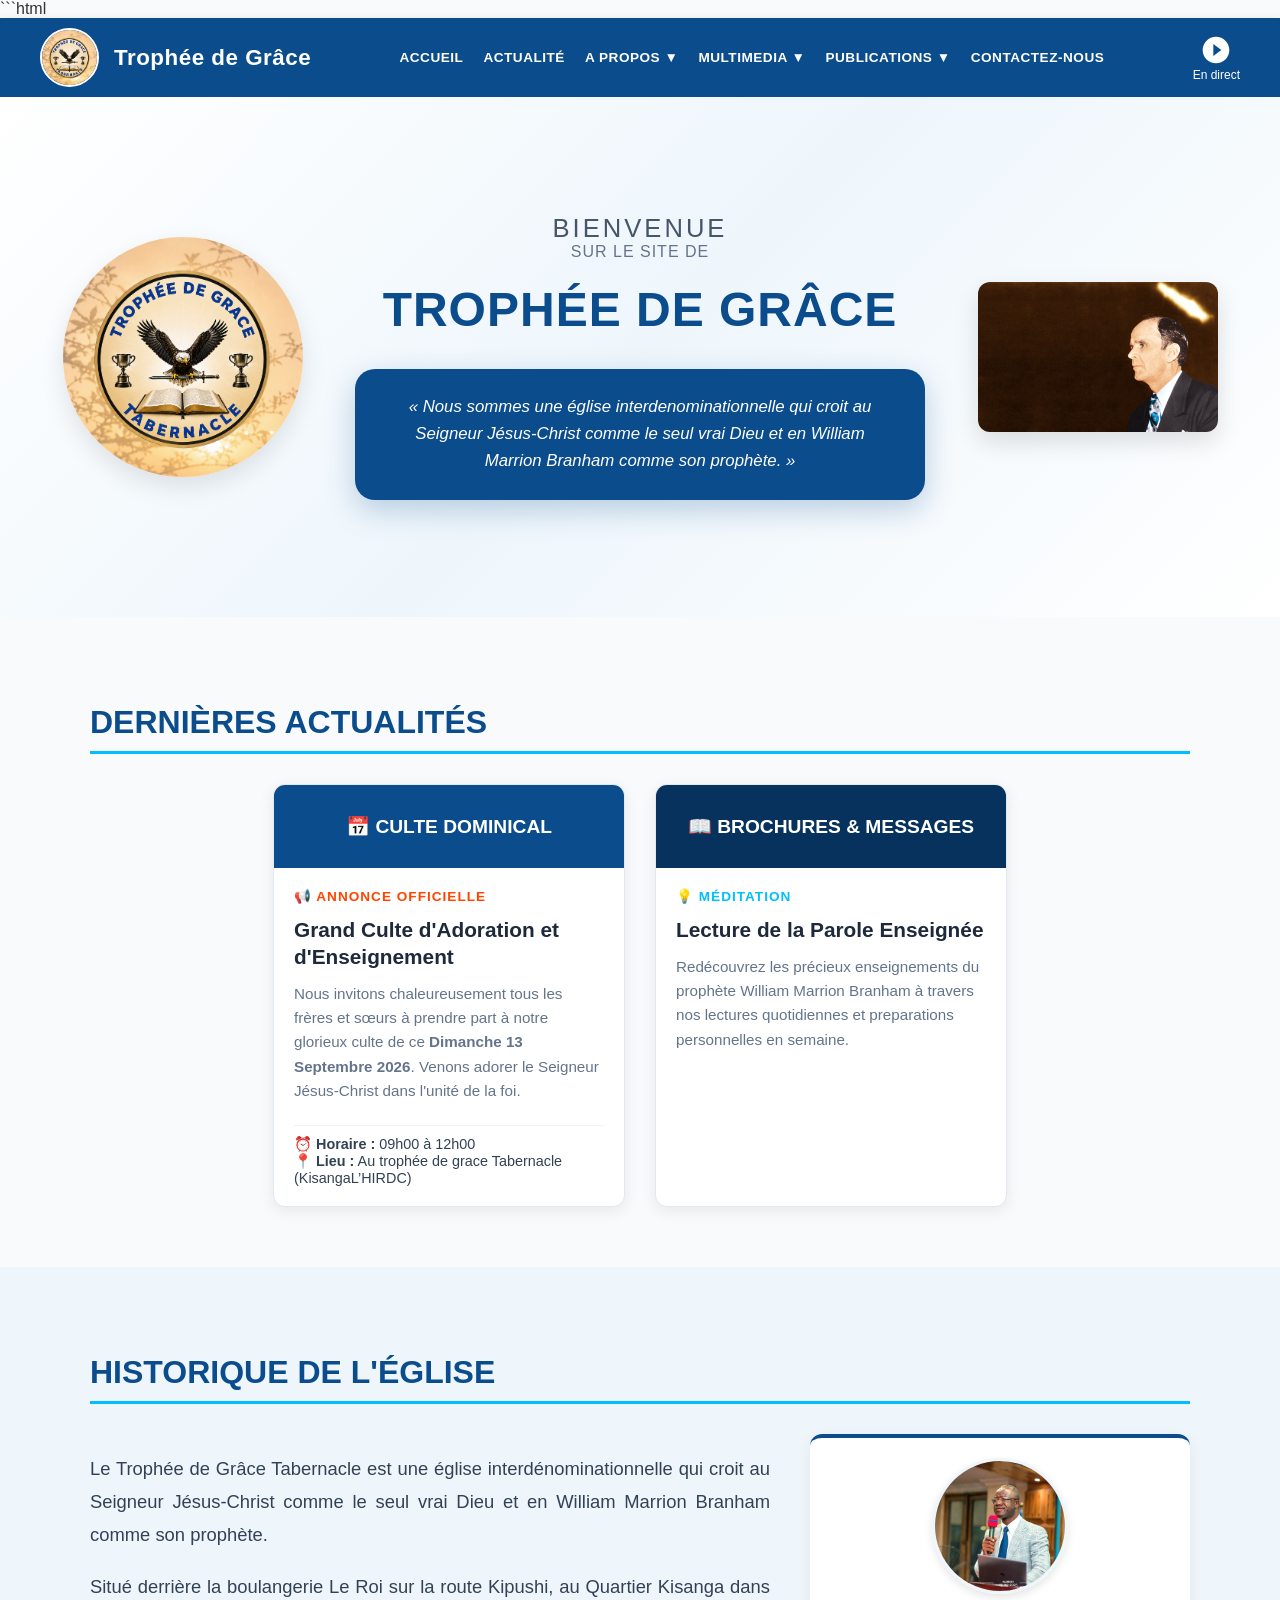
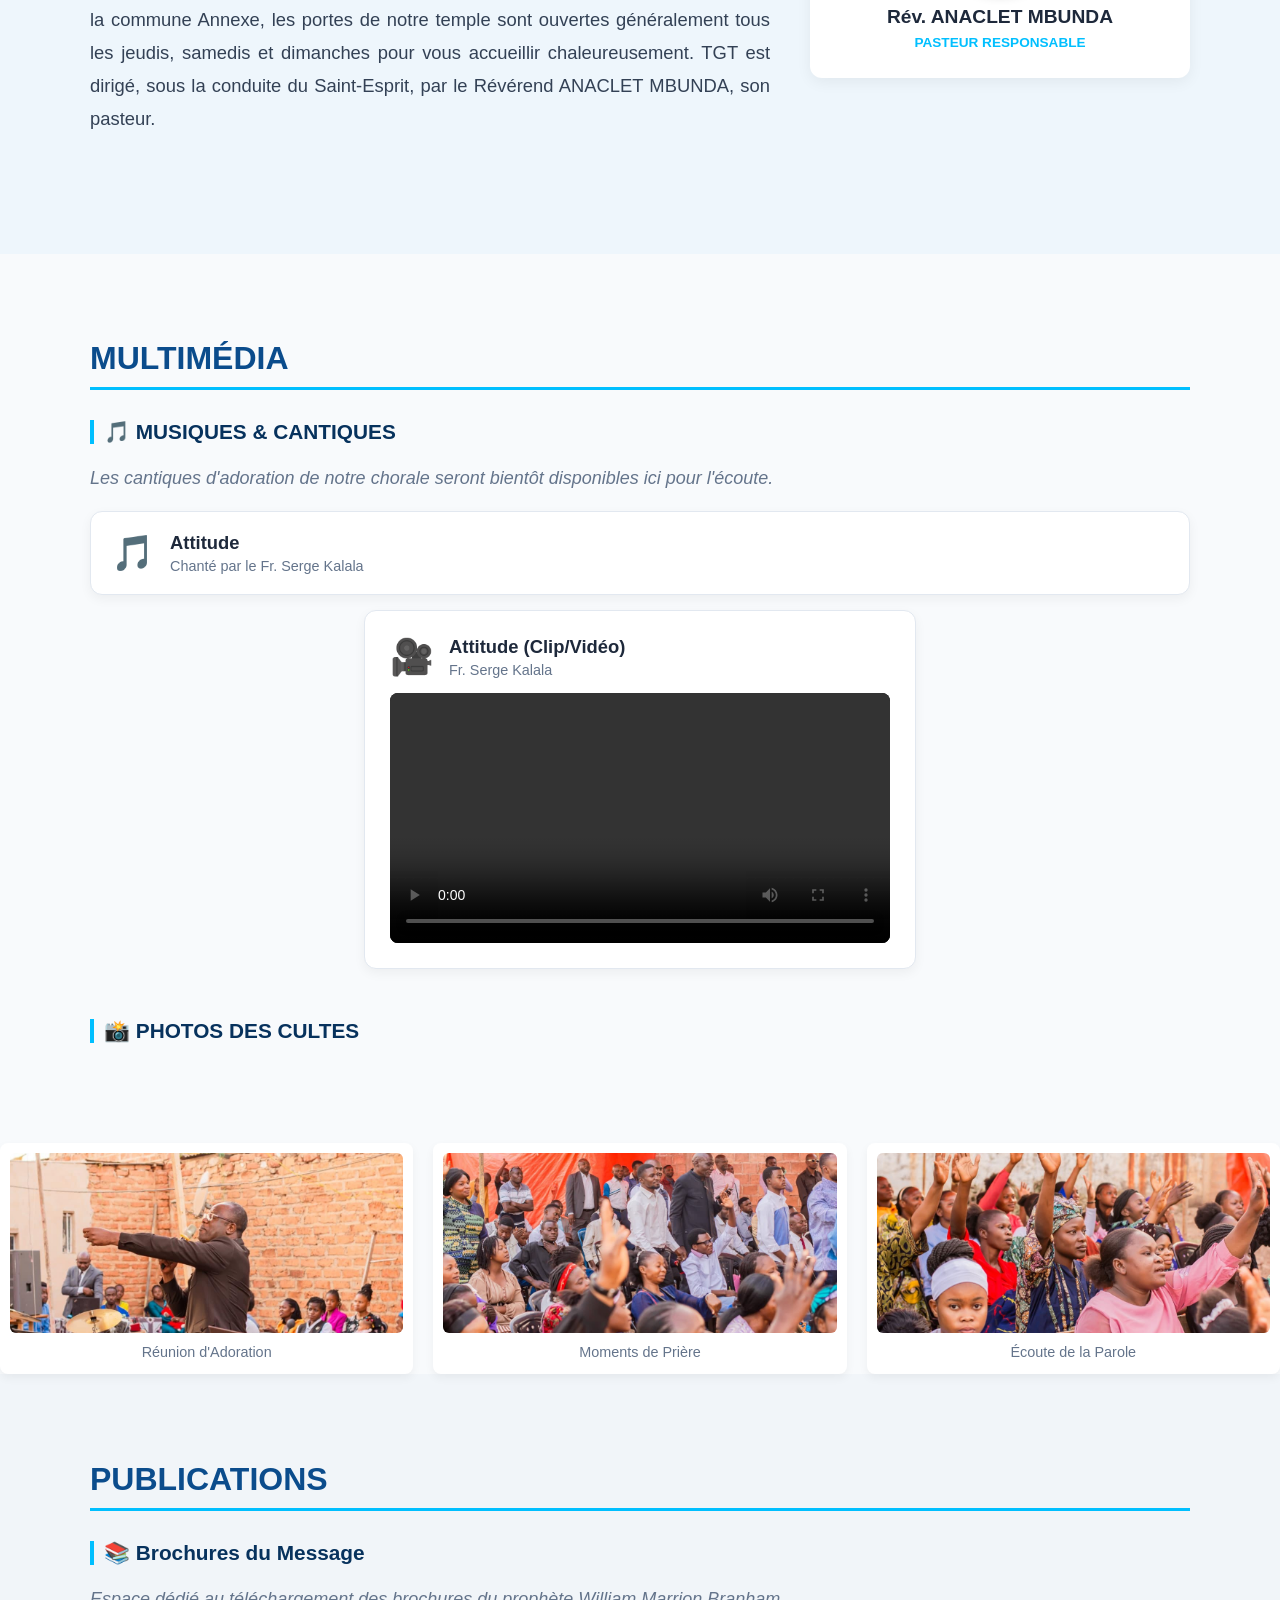
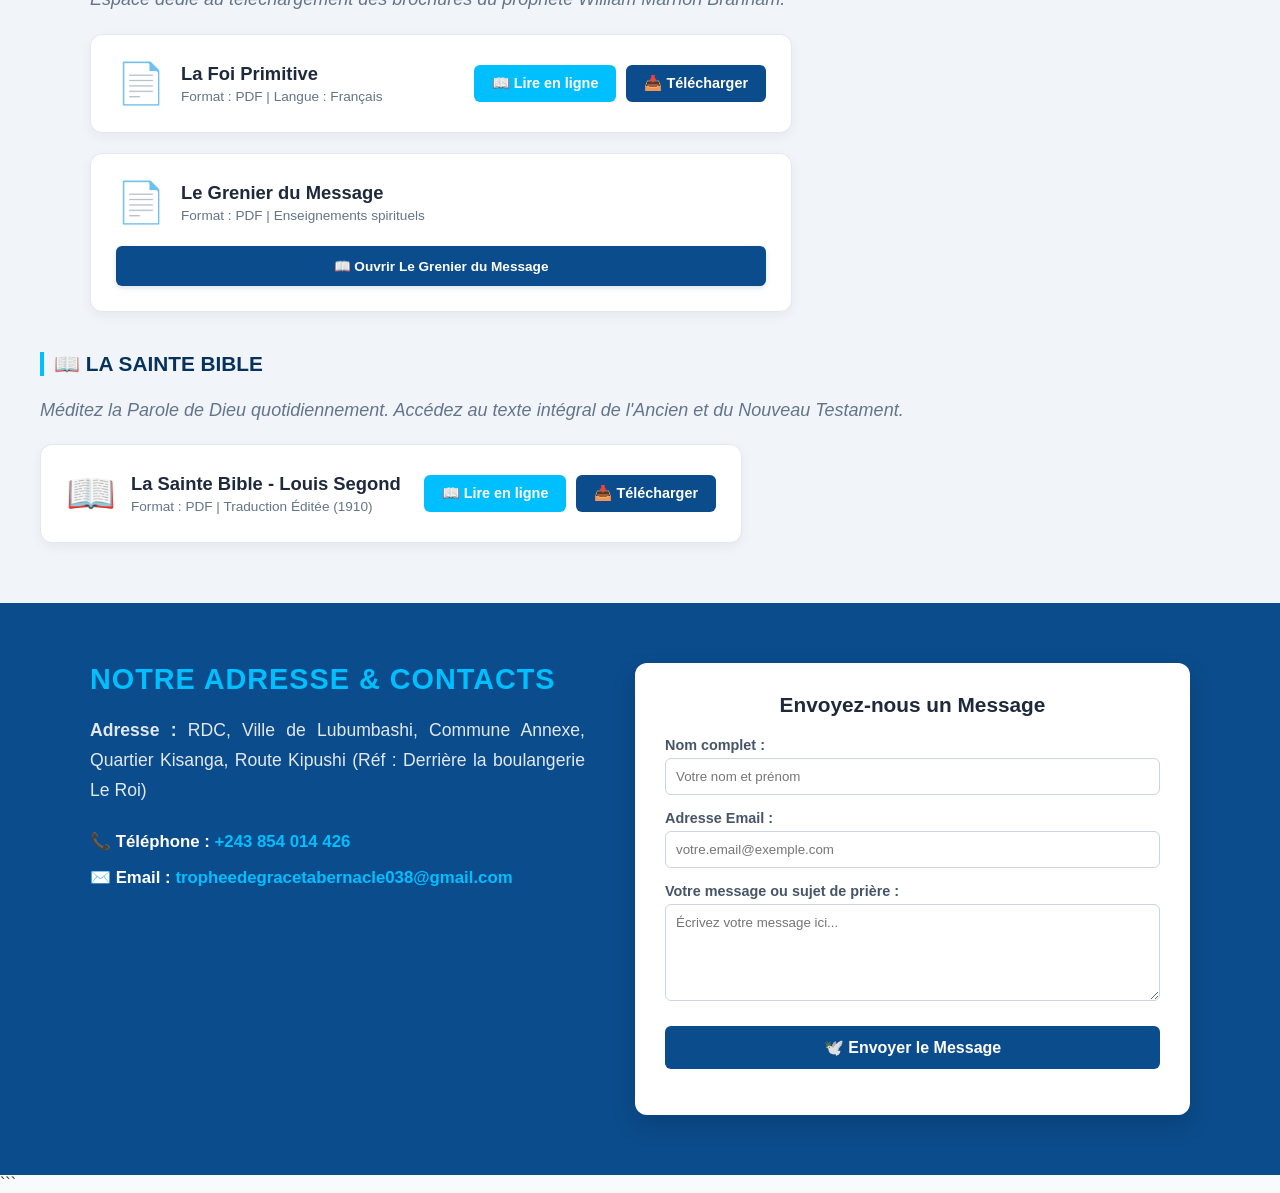
==== index.html @ 03450a04 "Add files via upload" ====
```html
<!DOCTYPE html>
<html lang="fr">

<head>
    <meta charset="UTF-8">
    <meta name="viewport" content="width=device-width, initial-scale=1.0">
    <title>Trophée de Grâce Tabernacle</title>
    <link rel="stylesheet" href="style.css">

    <style>
        /* Styles pour les menus déroulants et boutons */
        .dropdown {
            position: relative;
            display: inline-block;
        }

        .dropdown-content {
            display: none;
            position: absolute;
            background-color: #0b4c8c;
            min-width: 160px;
            box-shadow: 0px 8px 16px rgba(0,0,0,0.2);
            z-index: 10;
            border-radius: 4px;
            margin-top: 5px;
        }

        .dropdown-content a {
            color: white;
            padding: 12px 16px;
            text-decoration: none;
            display: block;
            font-size: 0.85rem;
            text-transform: none;
            border-bottom: 1px solid #07325d;
        }

        .dropdown-content a:last-child {
            border-bottom: none;
        }

        .dropdown-content a:hover {
            background-color: #00bfff;
        }

        .dropdown:hover .dropdown-content {
            display: block;
        }

        nav a:hover {
            color: #00bfff !important;
        }
    </style>
</head>

<body style="margin: 0; padding: 0; font-family: 'Segoe UI', Tahoma, Geneva, Verdana, sans-serif; background-color: #f8fafc; color: #333;">

    <!-- BARRE DE NAVIGATION STYLE PROFESSIONNEL AVEC RECTIFICATIONS ET BOUTON EN DIRECT -->

    <header style="background-color: #0b4c8c; display: flex; justify-content: space-between; align-items: center; padding: 10px 40px; box-shadow: 0 2px 10px rgba(0,0,0,0.1); flex-wrap: wrap;">

        <!-- Logo et Titre à gauche -->

        <div style="display: flex; align-items: center; gap: 15px;">

            <img src="logo.png" alt="Logo TGT" style="height: 55px; width: 55px; border-radius: 50%; object-fit: cover; border: 2px solid white;">

            <span style="color: white; font-size: 1.4rem; font-weight: bold; letter-spacing: 0.5px;">
                Trophée de Grâce
            </span>

        </div>

        <!-- Menu Principal au centre avec menus déroulants (dropdowns) -->

        <nav style="display: flex; gap: 20px; align-items: center;">

            <a href="#accueil" style="color: white; text-decoration: none; font-weight: 600; font-size: 0.85rem; text-transform: uppercase; letter-spacing: 0.5px;">
                Accueil
            </a>

            <a href="#actualite" style="color: white; text-decoration: none; font-weight: 600; font-size: 0.85rem; text-transform: uppercase; letter-spacing: 0.5px;">
                Actualité
            </a>

            <!-- Menu A Propos Déroulant -->

            <div class="dropdown">

                <a href="#propos" style="color: white; text-decoration: none; font-weight: 600; font-size: 0.85rem; text-transform: uppercase; letter-spacing: 0.5px;">
                    A propos ▼
                </a>

                <div class="dropdown-content">

                    <a href="#propos">
                        Historique de l'Église
                    </a>

                </div>

            </div>

            <!-- Menu Multimedia Déroulant -->

            <div class="dropdown">

                <a href="#multimedia" style="color: white; text-decoration: none; font-weight: 600; font-size: 0.85rem; text-transform: uppercase; letter-spacing: 0.5px;">
                    Multimedia ▼
                </a>

                <div class="dropdown-content">

                    <a href="#predications">
                        Prédications
                    </a>

                    <a href="#musiques">
                        Musiques
                    </a>

                    <a href="#photos-cultes">
                        Photos de cultes
                    </a>

                </div>

            </div>

            <!-- Menu Publications Déroulant -->

            <div class="dropdown">

                <a href="#publications" style="color: white; text-decoration: none; font-weight: 600; font-size: 0.85rem; text-transform: uppercase; letter-spacing: 0.5px;">
                    Publications ▼
                </a>

                <div class="dropdown-content">

                    <a href="#brochures">
                        Brochures
                    </a>

                    <a href="#bible">
                        Bible
                    </a>

                </div>

            </div>

            <a href="#contact" style="color: white; text-decoration: none; font-weight: 600; font-size: 0.85rem; text-transform: uppercase; letter-spacing: 0.5px;">
                Contactez-nous
            </a>

        </nav>

        <!-- Bouton En Direct à l'extrême droite -->

       <a href="https://youtube.com" target="_blank" style="display: flex; flex-direction: column; align-items: center; justify-content: center; text-decoration: none; color: white; gap: 2px;">

            <svg viewBox="0 0 24 24" fill="white" style="width: 32px; height: 32px;">

                <path d="M12 2C6.48 2 2 6.48 2 12s4.48 10 10 10 10-4.48 10-10S17.52 2 12 2zm-2 14.5v-9l6 4.5-6 4.5z"/>

            </svg>

            <span style="font-size: 0.75rem; font-weight: 500;">
                En direct
            </span>

        </a>

    </header>


    <main>

        <!-- GRANDE BANNIÈRE D'ACCUEIL PRÉSENTATION -->

        <section id="accueil" style="display: flex; align-items: center; justify-content: space-between; padding: 60px 40px; background: linear-gradient(135deg, #ffffff 0%, #eef6fc 50%, #ffffff 100%); gap: 30px; min-height: 400px;">

            <div style="flex: 1; display: flex; justify-content: center;">

                <img src="logo.png" alt="Trophée de Grâce Logo" style="width: 100%; max-width: 240px; height: auto; border-radius: 50%; box-shadow: 0 10px 25px rgba(0,0,0,0.1);">

            </div>

            <div style="flex: 2; text-align: center; display: flex; flex-direction: column; align-items: center; gap: 20px;">

                <h2 style="font-size: 1.6rem; color: #475569; letter-spacing: 3px; margin: 0; font-weight: 500;">
                    BIENVENUE
                    <br>
                    <span style="font-size: 1rem; color: #64748b; letter-spacing: 1px;">
                        SUR LE SITE DE
                    </span>
                </h2>

                <h1 style="font-size: 3rem; color: #0b4c8c; font-weight: 800; margin: 0; text-transform: uppercase; letter-spacing: 1px; line-height: 1.2;">
                    Trophée de Grâce
                </h1>

                <div style="background-color: #0b4c8c; color: white; padding: 25px 30px; border-radius: 20px; max-width: 520px; box-shadow: 0 10px 30px rgba(11, 76, 140, 0.25); margin-top: 10px;">

                    <p style="margin: 0; font-size: 1.05rem; line-height: 1.6; font-weight: 500; font-style: italic;">
                        « Nous sommes une église interdenominationnelle qui croit au Seigneur Jésus-Christ comme le seul vrai Dieu et en William Marrion Branham comme son prophète. »
                    </p>

                </div>

            </div>

            <div style="flex: 1; display: flex; justify-content: center;">

                <img src="branham.png" alt="William Marrion Branham" style="width: 100%; max-width: 240px; height: auto; border-radius: 12px; box-shadow: 0 10px 25px rgba(0,0,0,0.12); object-fit: cover;">

            </div>

        </section>


        <!-- SECTION ACTUALITÉ -->

        <section id="actualite" style="padding: 60px 40px; max-width: 1100px; margin: 0 auto; font-family: sans-serif;">

            <h2 style="font-size: 2rem; color: #0b4c8c; border-bottom: 3px solid #00bfff; padding-bottom: 10px; margin-bottom: 30px; text-transform: uppercase; font-weight: 800;">
                Dernières Actualités
            </h2>

            <div style="display: flex; gap: 30px; flex-wrap: wrap; justify-content: center;">

                <div style="background: white; width: 100%; max-width: 350px; border-radius: 12px; overflow: hidden; box-shadow: 0 4px 15px rgba(0,0,0,0.08); display: flex; flex-direction: column; border: 1px solid #e2e8f0;">

                    <div style="background-color: #0b4c8c; color: white; padding: 30px 20px; text-align: center; font-weight: bold; font-size: 1.2rem;">
                        📅 CULTE DOMINICAL
                    </div>

                    <div style="padding: 20px; flex-grow: 1; display: flex; flex-direction: column; gap: 12px;">

                        <span style="color: #ff4500; font-size: 0.85rem; font-weight: bold; text-transform: uppercase; letter-spacing: 1px;">
                            📢 ANNONCE OFFICIELLE
                        </span>

                        <h3 style="margin: 0; font-size: 1.3rem; color: #1e293b; line-height: 1.3;">
                            Grand Culte d'Adoration et d'Enseignement
                        </h3>

                        <p style="color: #64748b; font-size: 0.95rem; line-height: 1.6; margin: 0;">
                            Nous invitons chaleureusement tous les frères et sœurs à prendre part à notre glorieux culte de ce <strong>Dimanche 13 Septembre 2026</strong>. Venons adorer le Seigneur Jésus-Christ dans l'unité de la foi.
                        </p>

                        <div style="margin-top: 10px; padding-top: 10px; border-top: 1px solid #f1f5f9; font-size: 0.9rem; color: #334155;">

                            ⏰ <strong>Horaire :</strong>
                            09h00 à 12h00
                            <br>

                            📍 <strong>Lieu :</strong>
                            Au trophée de grace Tabernacle (KisangaL’HIRDC)

                        </div>

                    </div>

                </div>


                <div style="background: white; width: 100%; max-width: 350px; border-radius: 12px; overflow: hidden; box-shadow: 0 4px 15px rgba(0,0,0,0.08); display: flex; flex-direction: column; border: 1px solid #e2e8f0;">

                    <div style="background-color: #07325d; color: white; padding: 30px 20px; text-align: center; font-weight: bold; font-size: 1.2rem;">
                        📖 BROCHURES & MESSAGES
                    </div>

                    <div style="padding: 20px; flex-grow: 1; display: flex; flex-direction: column; gap: 12px;">

                        <span style="color: #00bfff; font-size: 0.85rem; font-weight: bold; text-transform: uppercase; letter-spacing: 1px;">
                            💡 MÉDITATION
                        </span>

                        <h3 style="margin: 0; font-size: 1.3rem; color: #1e293b; line-height: 1.3;">
                            Lecture de la Parole Enseignée
                        </h3>

                        <p style="color: #64748b; font-size: 0.95rem; line-height: 1.6; margin: 0;">
                            Redécouvrez les précieux enseignements du prophète William Marrion Branham à travers nos lectures quotidiennes et preparations personnelles en semaine.
                        </p>

                    </div>

                </div>

            </div>

        </section>


        <!-- SECTION À PROPOS ET HISTORIQUE (RESTAURÉE ET INTACTE EN DEUX COLONNES) -->

        <section id="propos" style="padding: 60px 40px; background-color: #eef6fc; font-family: sans-serif;">

            <div style="max-width: 1100px; margin: 0 auto;">

                <!-- TITRE DE L'HISTORIQUE -->

                <h2 style="font-size: 2rem; color: #0b4c8c; border-bottom: 3px solid #00bfff; padding-bottom: 10px; margin-bottom: 30px; text-transform: uppercase; font-weight: 800;">
                    HISTORIQUE DE L'ÉGLISE
                </h2>

                <!-- TEXTES OFFICIELS ET PHOTO DU PASTEUR -->

                <div style="display: flex; gap: 40px; align-items: flex-start; flex-wrap: wrap; margin-bottom: 40px;">

                    <!-- Textes à gauche -->

                    <div style="flex: 2; min-width: 300px;">

                        <p style="font-size: 1.15rem; line-height: 1.8; color: #334155; margin-bottom: 15px; text-align: justify;">
                            Le Trophée de Grâce Tabernacle est une église interdénominationnelle qui croit au Seigneur Jésus-Christ comme le seul vrai Dieu et en William Marrion Branham comme son prophète.
                        </p>

                        <p style="font-size: 1.15rem; line-height: 1.8; color: #334155; text-align: justify;">
                            Situé derrière la boulangerie Le Roi sur la route Kipushi, au Quartier Kisanga dans la commune Annexe, les portes de notre temple sont ouvertes généralement tous les jeudis, samedis et dimanches pour vous accueillir chaleureusement. TGT est dirigé, sous la conduite du Saint-Esprit, par le Révérend ANACLET MBUNDA, son pasteur.
                        </p>

                    </div>

                    <!-- Bloc Photo Pasteur à droite -->

                    <div style="flex: 1; min-width: 260px; background: white; padding: 20px; border-radius: 12px; box-shadow: 0 4px 15px rgba(0,0,0,0.06); text-align: center; border-top: 4px solid #0b4c8c;">

                        <img src="pasteur.jpg" alt="Révérend ANACLET MBUNDA" style="width: 130px; height: 130px; border-radius: 50%; object-fit: cover; margin-bottom: 12px; box-shadow: 0 4px 8px rgba(0,0,0,0.1); border: 3px solid #eef6fc;">

                        <h3 style="margin: 0 0 4px 0; color: #1e293b; font-size: 1.2rem; font-weight: 700;">
                            Rév. ANACLET MBUNDA
                        </h3>

                        <p style="color: #00bfff; font-weight: bold; margin: 0 0 5px 0; font-size: 0.85rem; text-transform: uppercase;">
                            Pasteur Responsable
                        </p>

                    </div>

                </div>

            </div>

        </section>


        <!-- BRANCHE MULTIMÉDIA : MUSIQUES ET PHOTOS -->

        <section id="multimedia" style="padding: 60px 40px; max-width: 1100px; margin: 0 auto; font-family: sans-serif;">

            <h2 style="font-size: 2rem; color: #0b4c8c; border-bottom: 3px solid #00bfff; padding-bottom: 10px; margin-bottom: 30px; text-transform: uppercase; font-weight: 800;">
                MULTIMÉDIA
            </h2>

            <!-- Sous-branche : Musiques & Cantiques -->

            <div id="musiques" style="margin-bottom: 50px;">

                <h3 style="color: #07325d; border-left: 4px solid #00bfff; padding-left: 10px; font-size: 1.3rem; margin-bottom: 20px; text-transform: uppercase;">
                    🎵 MUSIQUES & CANTIQUES
                </h3>

                <p style="color: #64748b; font-style: italic;">
                    Les cantiques d'adoration de notre chorale seront bientôt disponibles ici pour l'écoute.
                </p>

                <!-- C'est ici que nous apprendrons à ajouter vos fichiers audio (.mp3) plus tard -->

                <!-- Bloc Cantique Audio du Frère Serge Kalala -->

                <div style="background: white; border-radius: 12px; padding: 20px; display: flex; align-items: center; justify-content: space-between; gap: 20px; box-shadow: 0 4px 12px rgba(0,0,0,0.05); border: 1px solid #e2e8f0; margin-top: 15px; flex-wrap: wrap;">

                    <!-- Infos du Cantique à gauche -->

                    <div style="display: flex; align-items: center; gap: 15px;">

                        <span style="font-size: 2.2rem;">🎵</span>

                        <div>

                            <h4 style="margin: 0 0 4px 0; color: #1e293b; font-size: 1.15rem; font-weight: 700;">
                                Attitude
                            </h4>

                            <span style="color: #64748b; font-size: 0.9rem; font-weight: 500;">
                                Chanté par le Fr. Serge Kalala
                            </span>

                        </div>

                    </div>

                </div>


                <!-- Bloc Vidéo du Frère Serge Kalala -->

                <div style="background: white; border-radius: 12px; padding: 25px; display: flex; flex-direction: column; gap: 15px; box-shadow: 0 4px 12px rgba(0,0,0,0.05); border: 1px solid #e2e8f0; margin-top: 15px; max-width: 500px; margin-left: auto; margin-right: auto;">

                    <!-- Infos du Cantique en haut -->

                    <div style="display: flex; align-items: center; gap: 15px;">

                        <span style="font-size: 2.2rem;">🎥</span>

                        <div>

                            <h4 style="margin: 0 0 4px 0; color: #1e293b; font-size: 1.15rem; font-weight: 700;">
                                Attitude (Clip/Vidéo)
                            </h4>

                            <span style="color: #64748b; font-size: 0.9rem; font-weight: 500;">
                                Fr. Serge Kalala
                            </span>

                        </div>

                    </div>

                    <!-- Le Lecteur Vidéo HTML5 officiel -->

                    <div style="position: relative; width: 100%; border-radius: 8px; overflow: hidden; background-color: #000; display: flex; justify-content: center;">

                        <video controls style="width: 100%; height: auto; max-height: 280px; display: block;">

                            <source src="attitude.mp4" type="video/mp4">

                            Votre navigateur ne supporte pas la lecture de vidéos.

                        </video>

                    </div>

                </div>

            </div>


            <!-- Sous-branche : Photos de Cultes -->

            <div id="photos-cultes">

                <h3 style="color: #07325d; border-left: 4px solid #00bfff; padding-left: 10px; font-size: 1.3rem; margin-bottom: 20px; text-transform: uppercase;">
                    📸 PHOTOS DES CULTES
                </h3>

                <p style="color: #64748b; font-style: italic; margin-bottom: 20px;">
                </p>

            </div>

        </section>


        <!-- Galerie de photos des cultes -->

        <div style="display: grid; grid-template-columns: repeat(auto-fit, minmax(250px, 1fr)); gap: 20px; margin-top: 20px;">

            <!-- Photo 1 -->

            <div style="background: white; padding: 10px; border-radius: 8px; box-shadow: 0 4px 10px rgba(0,0,0,0.05);">

                <img src="culte1.jpg" alt="Moment de culte 1" style="width: 100%; height: 180px; object-fit: cover; border-radius: 6px;">

                <p style="margin: 8px 0 0 0; font-size: 0.9rem; color: #64748b; text-align: center;">
                    Réunion d'Adoration
                </p>

            </div>


            <!-- Photo 2 -->

            <div style="background: white; padding: 10px; border-radius: 8px; box-shadow: 0 4px 10px rgba(0,0,0,0.05);">

                <img src="culte2.jpg" alt="nos debut2" style="width: 100%; height: 180px; object-fit: cover; border-radius: 6px;">

                <p style="margin: 8px 0 0 0; font-size: 0.9rem; color: #64748b; text-align: center;">
                    Moments de Prière
                </p>

            </div>


            <!-- Photo 3 -->

            <div style="background: white; padding: 10px; border-radius: 8px; box-shadow: 0 4px 10px rgba(0,0,0,0.05);">

                <img src="culte3.jpg" alt="Moment de culte 3" style="width: 100%; height: 180px; object-fit: cover; border-radius: 6px;">

                <p style="margin: 8px 0 0 0; font-size: 0.9rem; color: #64748b; text-align: center;">
                    Écoute de la Parole
                </p>

            </div>

        </div>


        <!-- SECTION PUBLICATIONS -->

        <section id="publications" style="padding: 60px 40px; background-color: #f1f5f9; font-family: sans-serif;">

            <div style="max-width: 1100px; margin: 0 auto;">

                <h2 style="font-size: 2rem; color: #0b4c8c; border-bottom: 3px solid #00bfff; padding-bottom: 10px; margin-bottom: 30px; text-transform: uppercase; font-weight: 800;">
                    PUBLICATIONS
                </h2>


                <!-- Sous-branche : Brochures -->

                <div id="brochures" style="margin-bottom: 40px;">

                    <h3 style="color: #07325d; border-left: 4px solid #00bfff; padding-left: 10px; font-size: 1.3rem; margin-bottom: 20px;">
                        📚 Brochures du Message
                    </h3>

                    <p style="color: #64748b; font-style: italic; margin-bottom: 20px;">
                        Espace dédié au téléchargement des brochures du prophète William Marrion Branham.
                    </p>


                    <!-- Carte La Foi Primitive -->

                    <div style="background: white; border-radius: 12px; padding: 25px; display: flex; align-items: center; justify-content: space-between; gap: 20px; box-shadow: 0 4px 12px rgba(0,0,0,0.05); border: 1px solid #e2e8f0; flex-wrap: wrap; max-width: 650px; margin-bottom: 20px;">

                        <!-- Infos de la brochure à gauche -->

                        <div style="display: flex; align-items: center; gap: 15px;">

                            <span style="font-size: 2.5rem;">📄</span>

                            <div>

                                <h4 style="margin: 0 0 4px 0; color: #1e293b; font-size: 1.15rem; font-weight: 700;">
                                    La Foi Primitive
                                </h4>

                                <span style="color: #64748b; font-size: 0.85rem;">
                                    Format : PDF | Langue : Français
                                </span>

                            </div>

                        </div>


                        <!-- Les deux options à droite : Lecture et Téléchargement -->

                        <div style="display: flex; gap: 10px; flex-wrap: wrap;">

                            <!-- Bouton Lire en ligne -->

                            <a href="la_foi.pdf" target="_blank" style="background-color: #00bfff; color: white; padding: 10px 18px; text-decoration: none; border-radius: 6px; font-weight: 600; font-size: 0.9rem; text-align: center;">
                                📖 Lire en ligne
                            </a>

                            <!-- Bouton Télécharger -->

                            <a href="la_foi.pdf" download style="background-color: #0b4c8c; color: white; padding: 10px 18px; text-decoration: none; border-radius: 6px; font-weight: 600; font-size: 0.9rem; text-align: center;">
                                📥 Télécharger
                            </a>

                        </div>

                    </div>


                    <!-- Deuxième Carte : Le Grenier du Message -->

                    <div style="background: white; border-radius: 12px; padding: 25px; display: flex; align-items: center; justify-content: space-between; gap: 20px; box-shadow: 0 4px 12px rgba(0,0,0,0.05); border: 1px solid #e2e8f0; flex-wrap: wrap; max-width: 650px; margin-top: 20px;">

                        <!-- Infos de la brochure à gauche -->

                        <div style="display: flex; align-items: center; gap: 15px;">

                            <span style="font-size: 2.5rem;">📄</span>

                            <div>

                                <h4 style="margin: 0 0 4px 0; color: #1e293b; font-size: 1.15rem; font-weight: 700;">
                                    Le Grenier du Message
                                </h4>

                                <span style="color: #64748b; font-size: 0.85rem;">
                                    Format : PDF | Enseignements spirituels
                                </span>

                            </div>

                        </div>


                        <!-- Les deux options à droite : Lecture et Téléchargement -->

                                            <div style="display: flex; gap: 10px; width: 100%;">
                                <!-- Bouton relié directement à la bibliothèque officielle de Branham.fr -->
                                <a href="https://branham.fr" target="_blank" style="flex: 1; background-color: #0b4c8c; color: white; padding: 12px 10px; text-decoration: none; border-radius: 6px; font-weight: 600; font-size: 0.85rem; text-align: center; box-shadow: 0 2px 5px rgba(11,76,140,0.15);">
                                    📖 Ouvrir Le Grenier du Message
                                </a>
                            </div>
         </a>

                        </div>

                    </div>

                </div>


                <!-- Sous-branche : La Sainte Bible -->

                <div id="bible">

                    <h3 style="color: #07325d; border-left: 4px solid #00bfff; padding-left: 10px; font-size: 1.3rem; margin-bottom: 20px; text-transform: uppercase;">
                        📖 LA SAINTE BIBLE
                    </h3>

                    <p style="color: #64748b; font-style: italic; margin-bottom: 20px;">
                        Méditez la Parole de Dieu quotidiennement. Accédez au texte intégral de l'Ancien et du Nouveau Testament.
                    </p>


                    <!-- Carte interactive pour votre Bible PDF -->

                    <div style="background: white; border-radius: 12px; padding: 25px; display: flex; align-items: center; justify-content: space-between; gap: 20px; box-shadow: 0 4px 12px rgba(0,0,0,0.05); border: 1px solid #e2e8f0; flex-wrap: wrap; max-width: 650px;">

                        <!-- Infos à gauche -->

                        <div style="display: flex; align-items: center; gap: 15px;">

                            <span style="font-size: 2.5rem;">📖</span>

                            <div>

                                <h4 style="margin: 0 0 4px 0; color: #1e293b; font-size: 1.15rem; font-weight: 700;">
                                    La Sainte Bible - Louis Segond
                                </h4>

                                <span style="color: #64748b; font-size: 0.85rem;">
                                    Format : PDF | Traduction Éditée (1910)
                                </span>

                            </div>

                        </div>


                        <!-- Boutons d'accès à droite -->

                        <div style="display: flex; gap: 10px; flex-wrap: wrap;">

                            <!-- Option Lire (ouvre votre PDF) -->

                            <a href="bible_lsg.pdf" target="_blank" style="background-color: #00bfff; color: white; padding: 10px 18px; text-decoration: none; border-radius: 6px; font-weight: 600; font-size: 0.9rem; text-align: center;">
                                📖 Lire en ligne
                            </a>

                            <!-- Option Télécharger -->

                            <a href="bible_lsg.pdf" download style="background-color: #0b4c8c; color: white; padding: 10px 18px; text-decoration: none; border-radius: 6px; font-weight: 600; font-size: 0.9rem; text-align: center;">
                                📥 Télécharger
                            </a>

                        </div>

                    </div>

                </div>

            </div>

        </section>
        <!-- SECTION CONTACTEZ-NOUS AVEC FORMULAIRE PROFESSIONNEL -->
        <section id="contact" style="padding: 60px 40px; background-color: #0b4c8c; color: white; font-family: sans-serif;">
            <div style="max-width: 1100px; margin: 0 auto; display: flex; gap: 50px; flex-wrap: wrap; align-items: flex-start;">
                
                <!-- Coordonnées de l'église -->
                <div style="flex: 1; min-width: 300px;">
                    <h3 style="font-size: 1.8rem; margin: 0 0 20px 0; font-weight: 700; text-transform: uppercase; letter-spacing: 1px; color: #00bfff;">Notre Adresse & Contacts</h3>
                    <p style="font-size: 1.1rem; line-height: 1.7; color: #e2e8f0; margin-bottom: 25px; text-align: justify;">
                        <strong>Adresse :</strong> RDC, Ville de Lubumbashi, Commune Annexe, Quartier Kisanga, Route Kipushi (Réf : Derrière la boulangerie Le Roi)
                    </p>
                    <div style="display: flex; flex-direction: column; gap: 15px; font-size: 1.05rem;">
                        <span>📞 <strong>Téléphone :</strong> <a href="tel:+243854014426" style="color: #00bfff; font-weight: bold; text-decoration: none;">+243 854 014 426</a></span>
                        <span>✉️ <strong>Email :</strong> <a href="mailto:tropheedegracetabernacle038@gmail.com" style="color: #00bfff; font-weight: bold; text-decoration: none;">tropheedegracetabernacle038@gmail.com</a></span>
                    </div>
                </div>

                <!-- Formulaire de contact pour écrire à l'église -->
                <div style="flex: 1; min-width: 300px; background-color: white; padding: 30px; border-radius: 12px; box-shadow: 0 10px 25px rgba(0,0,0,0.15);">
                    <h4 style="margin: 0 0 20px 0; color: #1e293b; font-size: 1.3rem; font-weight: 700; text-align: center;">Envoyez-nous un Message</h4>
                    
                    <form action="mailto:tropheedegracetabernacle038@gmail.com" method="post" enctype="text/plain" style="display: flex; flex-direction: column; gap: 15px;">
                        
                        <div style="display: flex; flex-direction: column; gap: 5px;">
                            <label for="nom" style="color: #475569; font-weight: 600; font-size: 0.9rem;">Nom complet :</label>
                            <input type="text" id="nom" name="Nom" placeholder="Votre nom et prénom" required style="width: 100%; padding: 10px; border: 1px solid #cbd5e1; border-radius: 6px; font-family: inherit; box-sizing: border-box;">
                        </div>

                        <div style="display: flex; flex-direction: column; gap: 5px;">
                            <label for="email" style="color: #475569; font-weight: 600; font-size: 0.9rem;">Adresse Email :</label>
                            <input type="email" id="email" name="Email" placeholder="votre.email@exemple.com" required style="width: 100%; padding: 10px; border: 1px solid #cbd5e1; border-radius: 6px; font-family: inherit; box-sizing: border-box;">
                        </div>

                        <div style="display: flex; flex-direction: column; gap: 5px;">
                            <label for="message" style="color: #475569; font-weight: 600; font-size: 0.9rem;">Votre message ou sujet de prière :</label>
                            <textarea id="message" name="Message" rows="5" placeholder="Écrivez votre message ici..." required style="width: 100%; padding: 10px; border: 1px solid #cbd5e1; border-radius: 6px; font-family: inherit; resize: vertical; box-sizing: border-box;"></textarea>
                        </div>

                        <button type="submit" style="background-color: #0b4c8c; color: white; padding: 12px; border: none; border-radius: 6px; font-weight: bold; font-size: 1rem; cursor: pointer; margin-top: 10px; width: 100%;">
                            🕊️ Envoyer le Message
                        </button>
                        
                    </form>
                </div>

            </div>
        </section>

    </main>

</body>

</html>
```
---- style.css ----
body {
    font-family: Arial, sans-serif;
    background-color: #f2f2f2;
    color: #222;
    margin: 0;
    padding: 30px;
}

h1 {
    color: #8b0000;
    text-align: center;
}

h2 {
    color: #333;
}

p {
    font-size: 18px;
    line-height: 1.6;
}
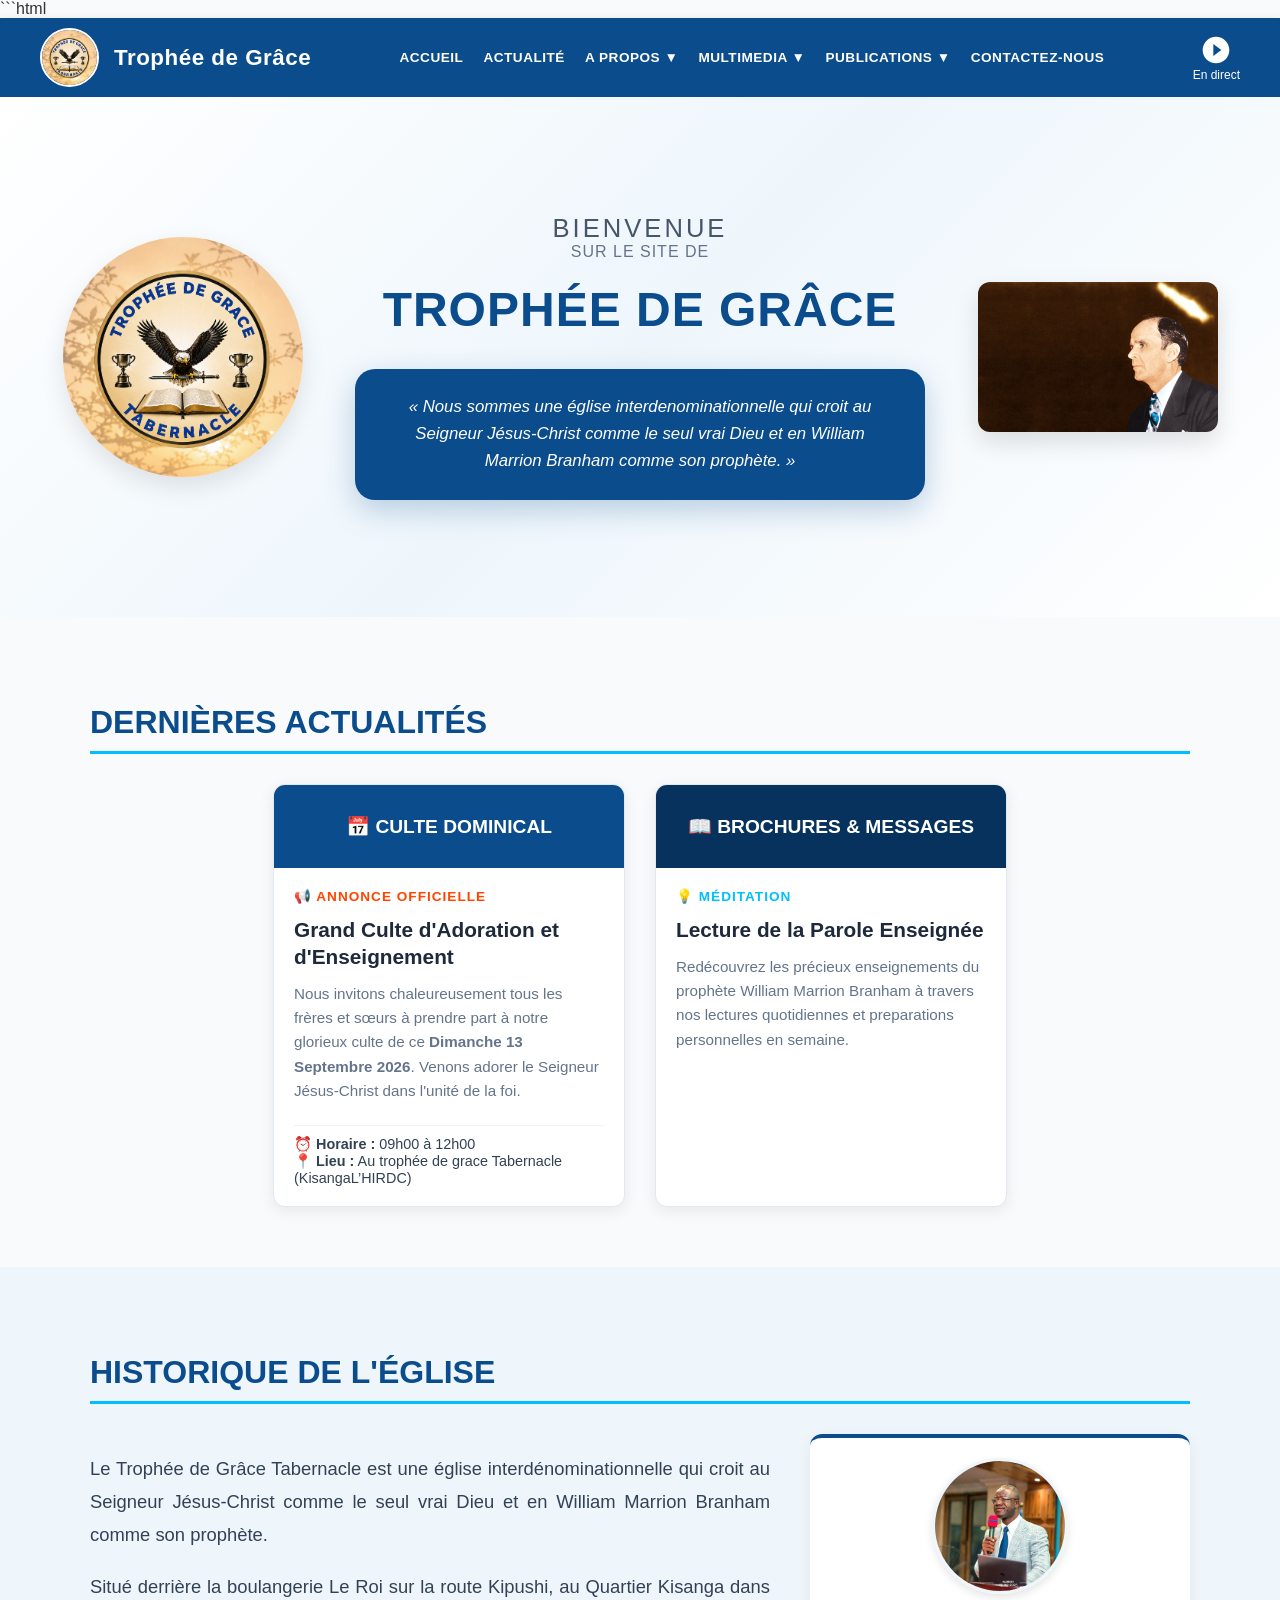
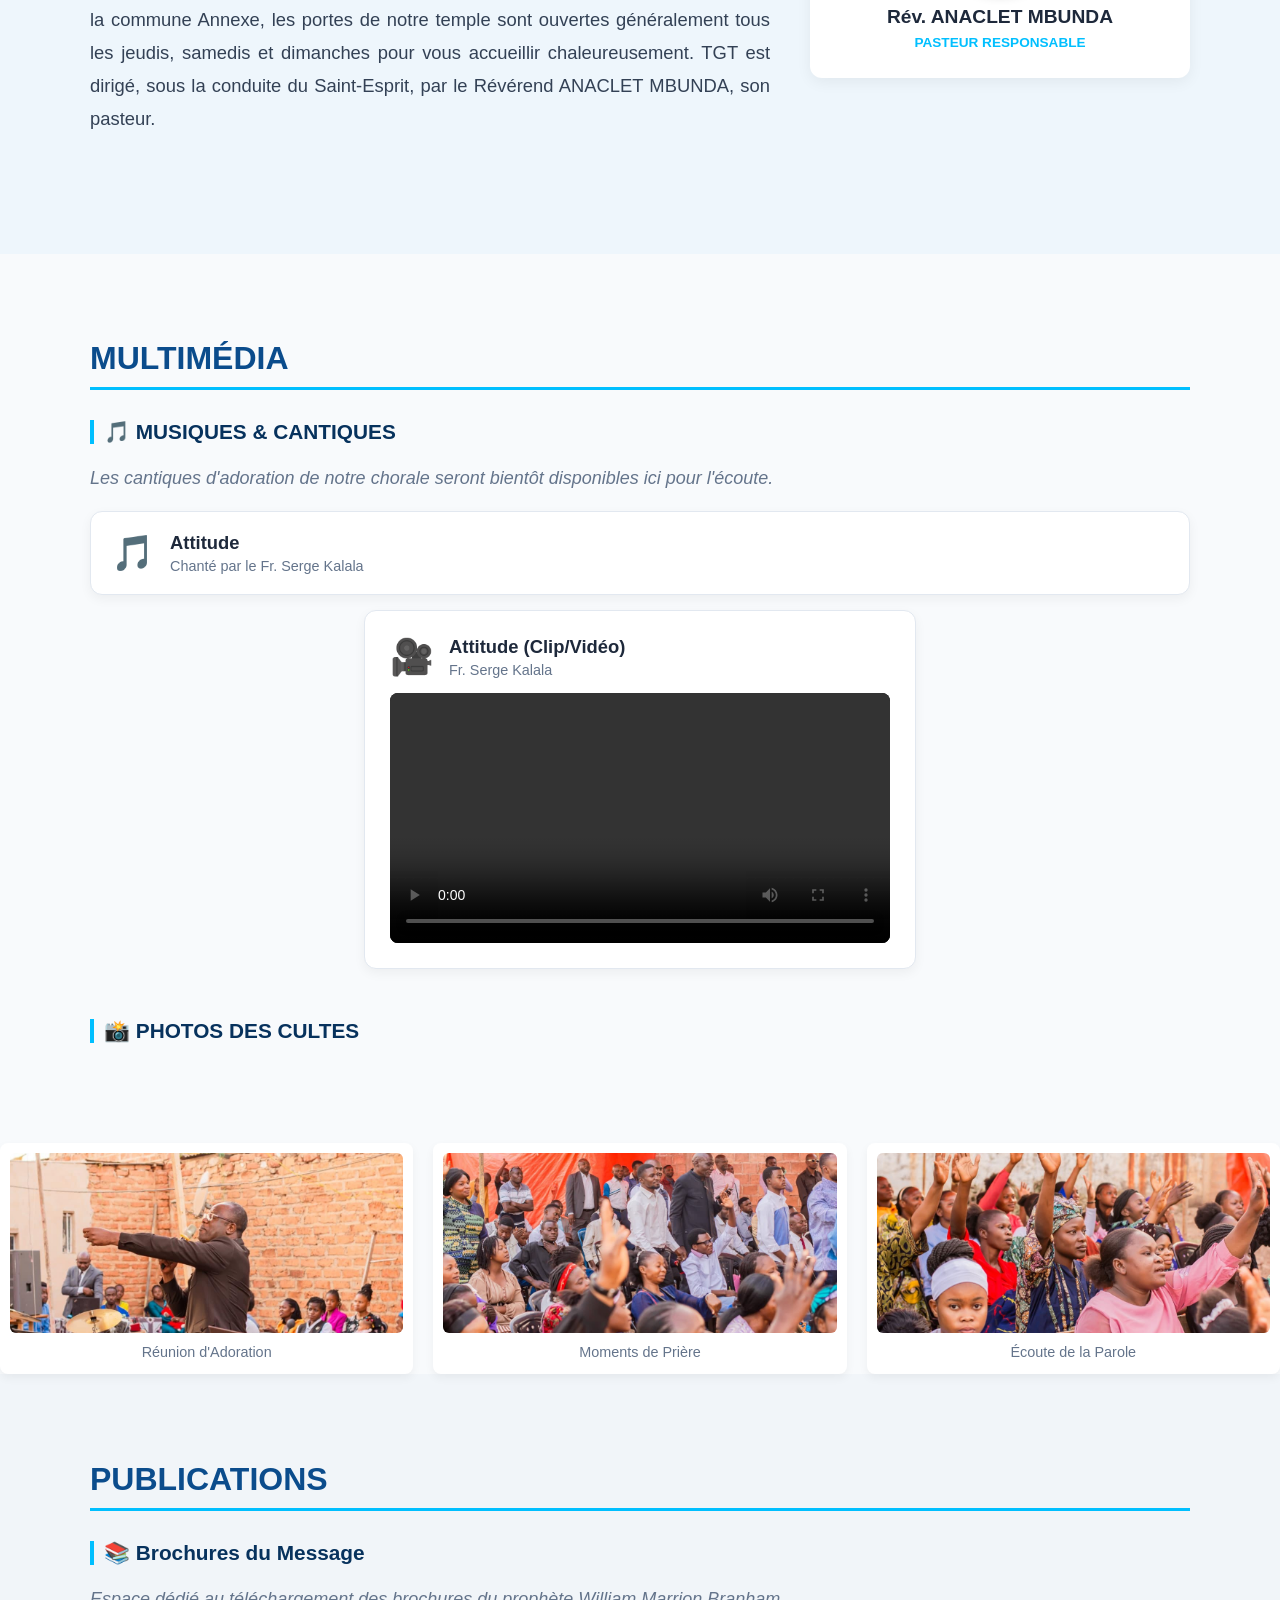
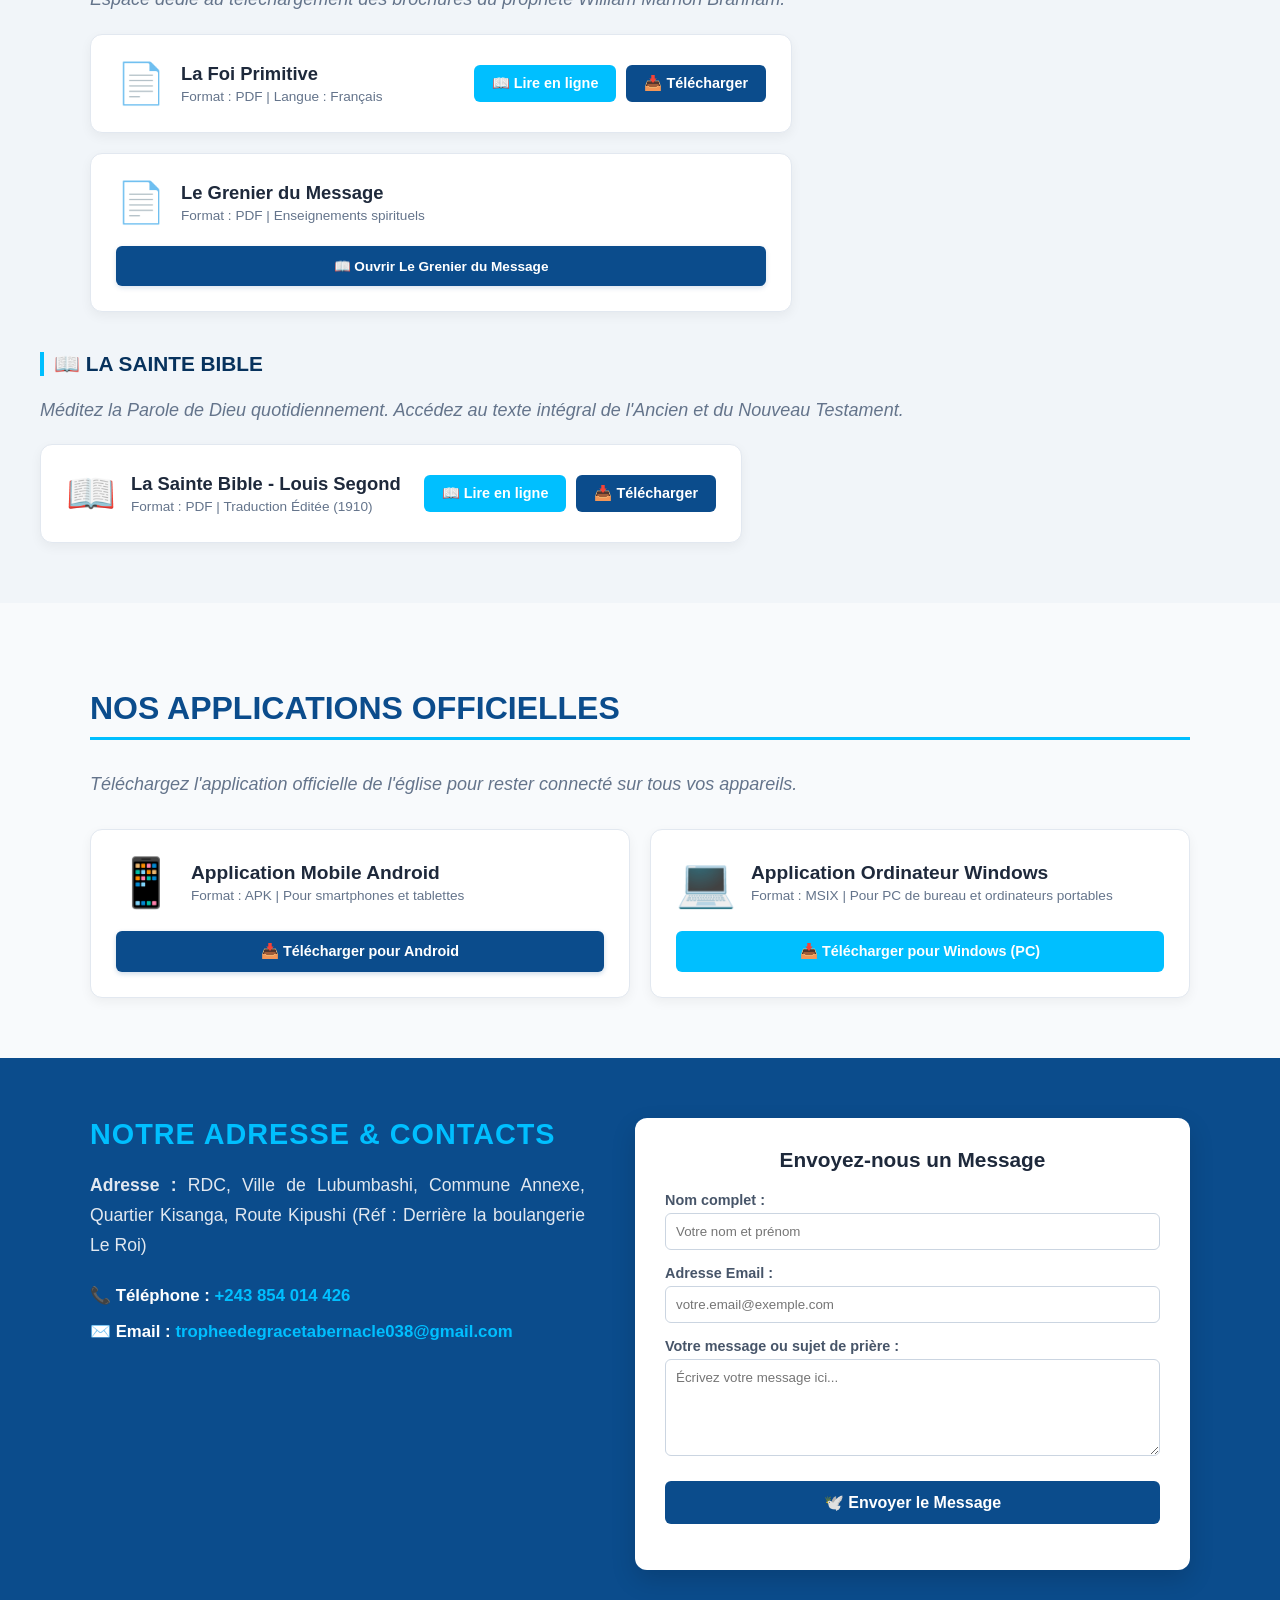
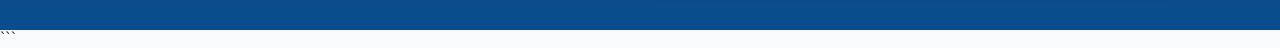
==== commit 8ad2440b: "Add files via upload" ====
--- a/index.html
+++ b/index.html
@@ -7,6 +7,19 @@
     <meta name="viewport" content="width=device-width, initial-scale=1.0">
     <title>Trophée de Grâce Tabernacle</title>
     <link rel="stylesheet" href="style.css">
+        <!-- Liaison avec le fichier de configuration de l'application -->
+    <link rel="manifest" href="manifest.json">
+    <meta name="theme-color" content="#0b4c8c">
+    
+    <!-- Script pour activer l'application sur le téléphone -->
+    <script>
+      if ('serviceWorker' in navigator) {
+        navigator.serviceWorker.register('./sw.js')
+          .then(() => console.log('Application TGT prête !'))
+          .catch((err) => console.log('Erreur application:', err));
+      }
+    </script>
+
 
     <style>
         /* Styles pour les menus déroulants et boutons */
@@ -677,6 +690,46 @@
 
         </section>
         <!-- SECTION CONTACTEZ-NOUS AVEC FORMULAIRE PROFESSIONNEL -->
+                <!-- SECTION TÉLÉCHARGEMENT DES APPLICATIONS OFFICIELLES -->
+        <section id="applications" style="padding: 60px 40px; background-color: #f8fafc; font-family: sans-serif;">
+            <div style="max-width: 1100px; margin: 0 auto;">
+                <h2 style="font-size: 2rem; color: #0b4c8c; border-bottom: 3px solid #00bfff; padding-bottom: 10px; margin-bottom: 30px; text-transform: uppercase; font-weight: 800;">Nos Applications Officielles</h2>
+                <p style="color: #64748b; font-style: italic; margin-bottom: 30px;">Téléchargez l'application officielle de l'église pour rester connecté sur tous vos appareils.</p>
+                
+                <div style="display: grid; grid-template-columns: repeat(auto-fit, minmax(300px, 1fr)); gap: 20px;">
+                    
+                    <!-- Carte Application Android -->
+                    <div style="background: white; border-radius: 12px; padding: 25px; display: flex; flex-direction: column; justify-content: space-between; gap: 20px; box-shadow: 0 4px 12px rgba(0,0,0,0.05); border: 1px solid #e2e8f0;">
+                        <div style="display: flex; align-items: center; gap: 15px;">
+                            <span style="font-size: 3rem;">📱</span>
+                            <div>
+                                <h4 style="margin: 0 0 4px 0; color: #1e293b; font-size: 1.2rem; font-weight: 700;">Application Mobile Android</h4>
+                                <span style="color: #64748b; font-size: 0.85rem;">Format : APK | Pour smartphones et tablettes</span>
+                            </div>
+                        </div>
+                        <a href="tgt_android.apk" download style="background-color: #0b4c8c; color: white; padding: 12px; text-decoration: none; border-radius: 6px; font-weight: 600; font-size: 0.9rem; text-align: center; display: block; box-shadow: 0 2px 5px rgba(11,76,140,0.2);">
+                            📥 Télécharger pour Android
+                        </a>
+                    </div>
+
+                    <!-- Carte Application Windows PC -->
+                    <div style="background: white; border-radius: 12px; padding: 25px; display: flex; flex-direction: column; justify-content: space-between; gap: 20px; box-shadow: 0 4px 12px rgba(0,0,0,0.05); border: 1px solid #e2e8f0;">
+                        <div style="display: flex; align-items: center; gap: 15px;">
+                            <span style="font-size: 3rem;">💻</span>
+                            <div>
+                                <h4 style="margin: 0 0 4px 0; color: #1e293b; font-size: 1.2rem; font-weight: 700;">Application Ordinateur Windows</h4>
+                                <span style="color: #64748b; font-size: 0.85rem;">Format : MSIX | Pour PC de bureau et ordinateurs portables</span>
+                            </div>
+                        </div>
+                        <a href="tgt_windows.msix" download style="background-color: #00bfff; color: white; padding: 12px; text-decoration: none; border-radius: 6px; font-weight: 600; font-size: 0.9rem; text-align: center; display: block;">
+                            📥 Télécharger pour Windows (PC)
+                        </a>
+                    </div>
+
+                </div>
+            </div>
+        </section>
+
         <section id="contact" style="padding: 60px 40px; background-color: #0b4c8c; color: white; font-family: sans-serif;">
             <div style="max-width: 1100px; margin: 0 auto; display: flex; gap: 50px; flex-wrap: wrap; align-items: flex-start;">
                 
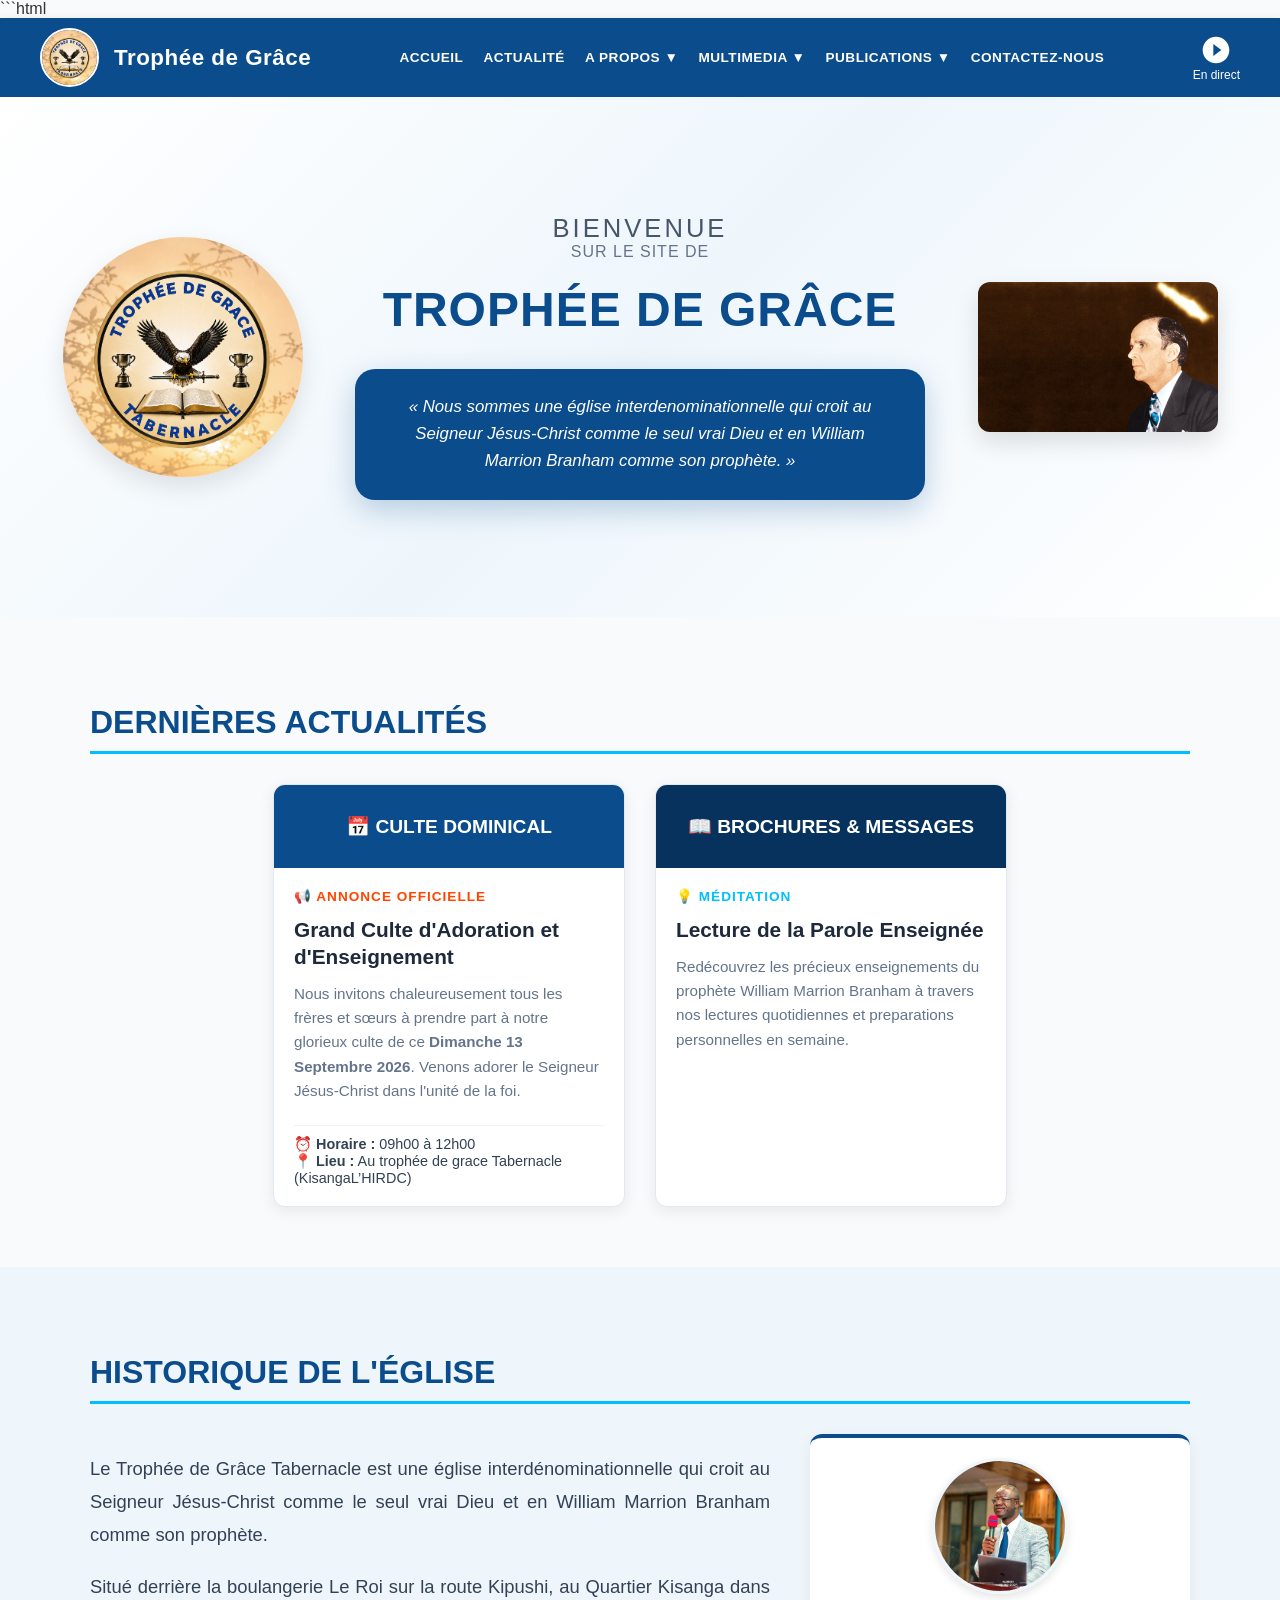
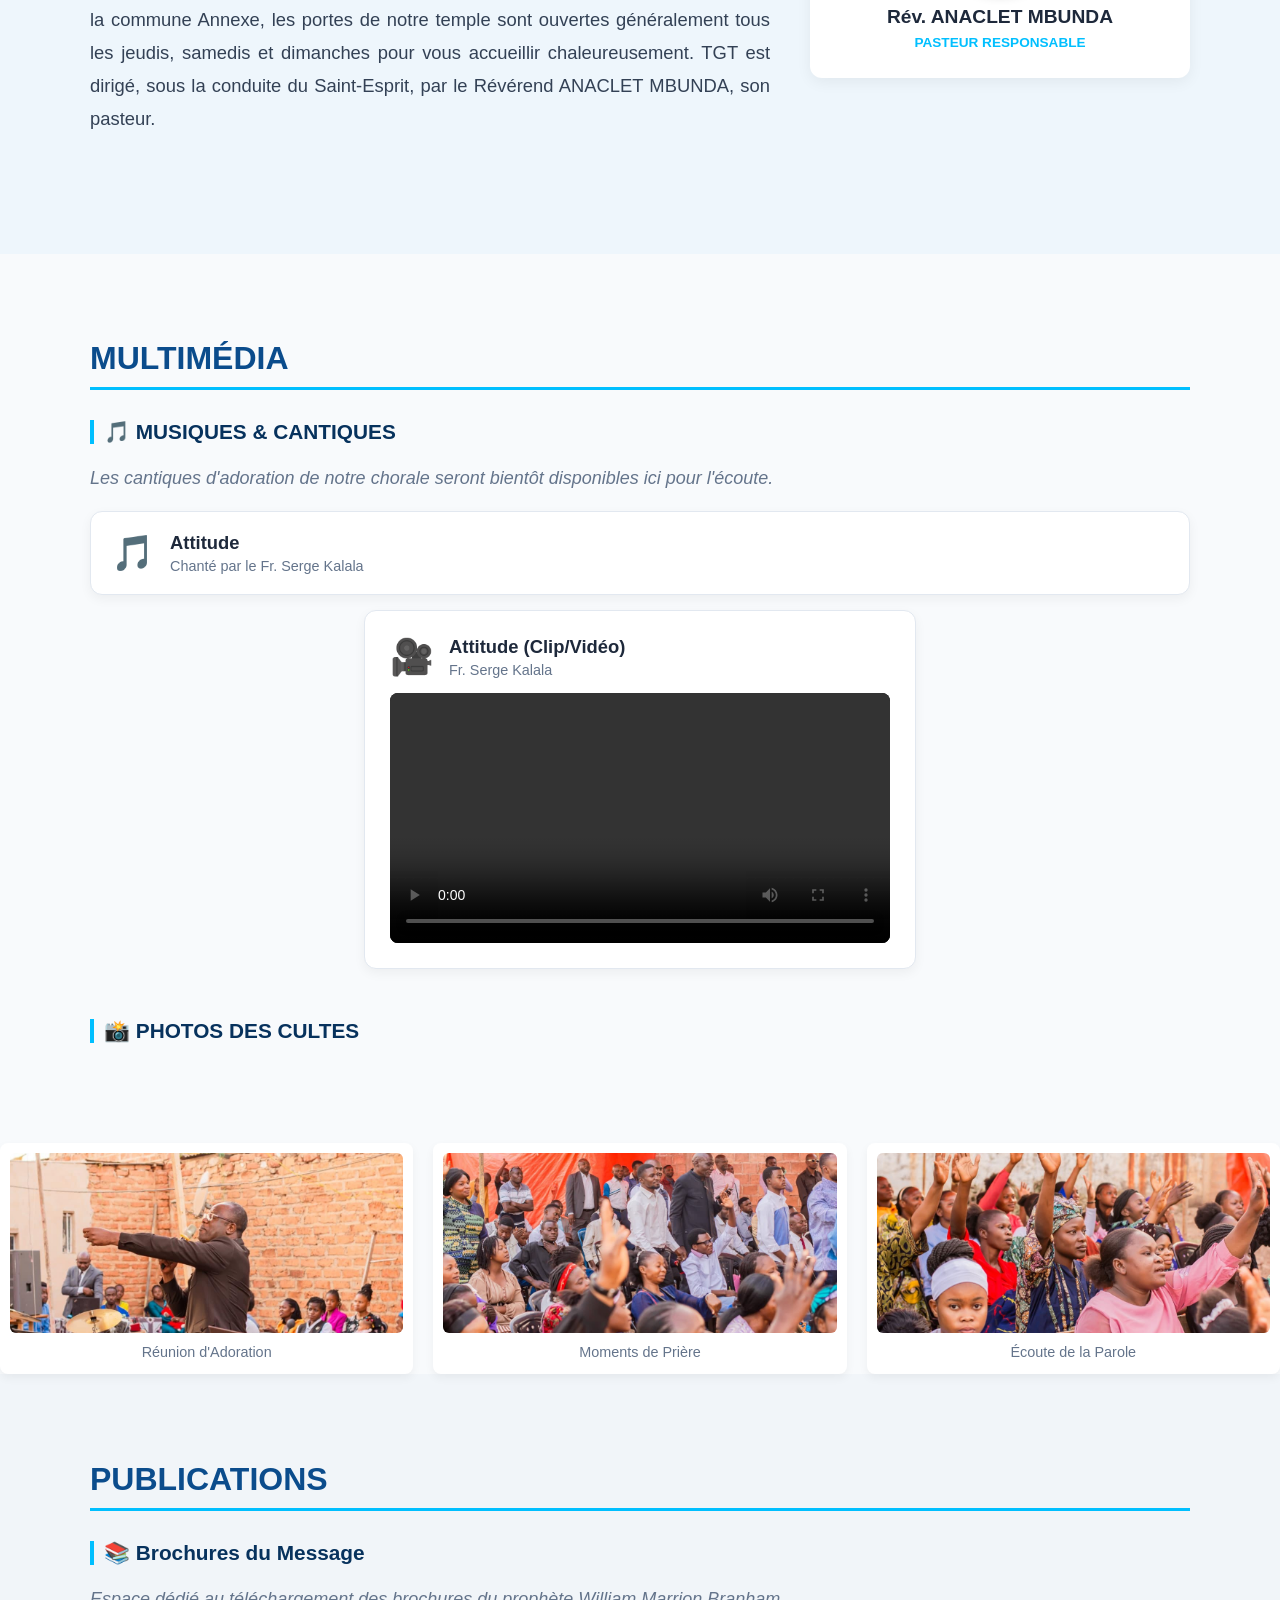
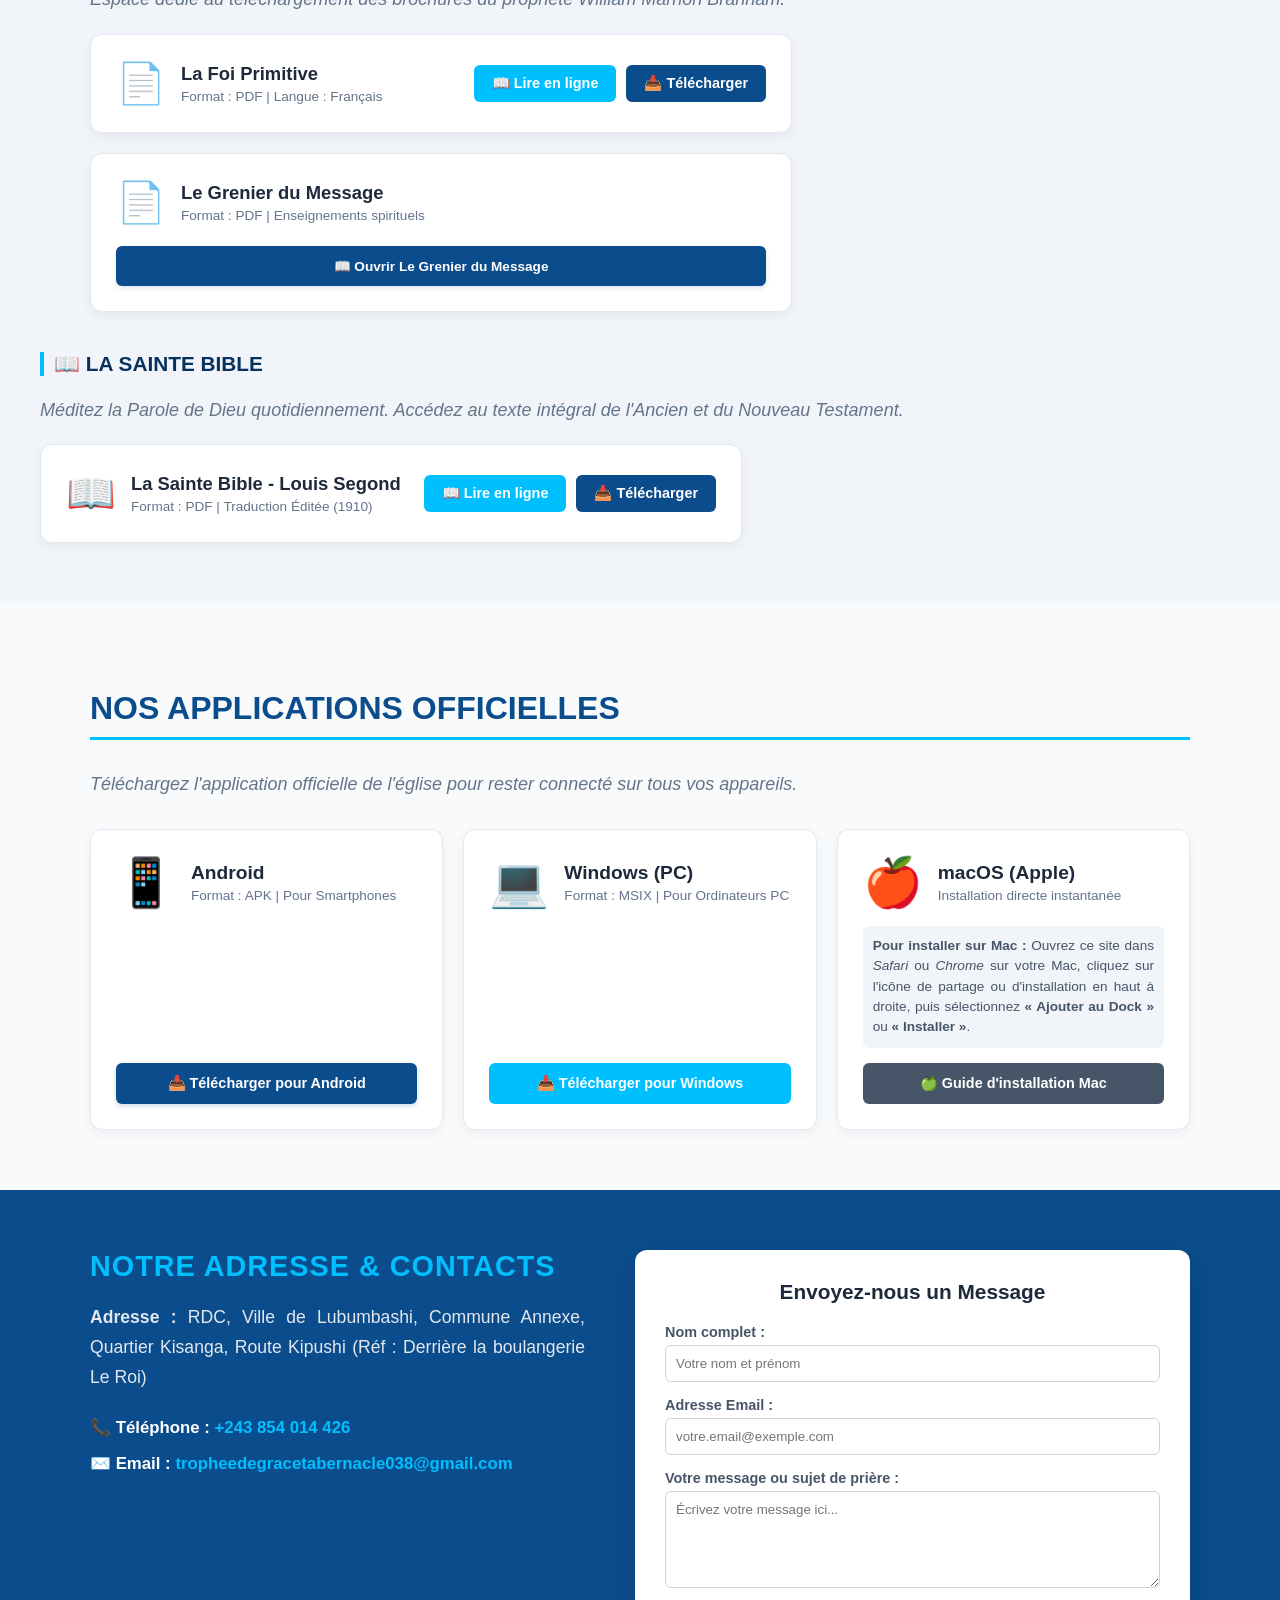
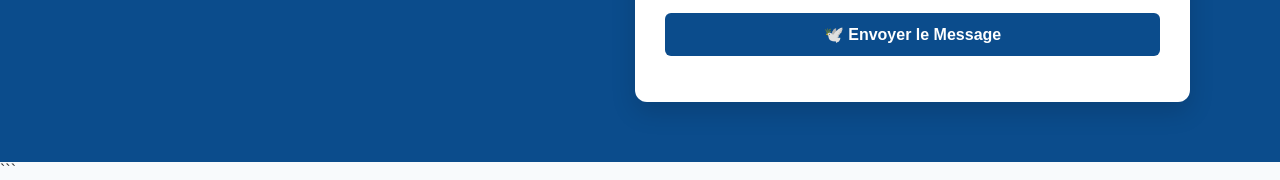
==== commit 79cb18bf: "Add files via upload" ====
--- a/index.html
+++ b/index.html
@@ -690,21 +690,21 @@
 
         </section>
         <!-- SECTION CONTACTEZ-NOUS AVEC FORMULAIRE PROFESSIONNEL -->
-                <!-- SECTION TÉLÉCHARGEMENT DES APPLICATIONS OFFICIELLES -->
+                     <!-- SECTION TÉLÉCHARGEMENT DES APPLICATIONS OFFICIELLES (AVEC OPTIMISATION MAC) -->
         <section id="applications" style="padding: 60px 40px; background-color: #f8fafc; font-family: sans-serif;">
             <div style="max-width: 1100px; margin: 0 auto;">
                 <h2 style="font-size: 2rem; color: #0b4c8c; border-bottom: 3px solid #00bfff; padding-bottom: 10px; margin-bottom: 30px; text-transform: uppercase; font-weight: 800;">Nos Applications Officielles</h2>
                 <p style="color: #64748b; font-style: italic; margin-bottom: 30px;">Téléchargez l'application officielle de l'église pour rester connecté sur tous vos appareils.</p>
                 
-                <div style="display: grid; grid-template-columns: repeat(auto-fit, minmax(300px, 1fr)); gap: 20px;">
+                <div style="display: grid; grid-template-columns: repeat(auto-fit, minmax(280px, 1fr)); gap: 20px;">
                     
                     <!-- Carte Application Android -->
                     <div style="background: white; border-radius: 12px; padding: 25px; display: flex; flex-direction: column; justify-content: space-between; gap: 20px; box-shadow: 0 4px 12px rgba(0,0,0,0.05); border: 1px solid #e2e8f0;">
                         <div style="display: flex; align-items: center; gap: 15px;">
                             <span style="font-size: 3rem;">📱</span>
                             <div>
-                                <h4 style="margin: 0 0 4px 0; color: #1e293b; font-size: 1.2rem; font-weight: 700;">Application Mobile Android</h4>
-                                <span style="color: #64748b; font-size: 0.85rem;">Format : APK | Pour smartphones et tablettes</span>
+                                <h4 style="margin: 0 0 4px 0; color: #1e293b; font-size: 1.2rem; font-weight: 700;">Android</h4>
+                                <span style="color: #64748b; font-size: 0.85rem;">Format : APK | Pour Smartphones</span>
                             </div>
                         </div>
                         <a href="tgt_android.apk" download style="background-color: #0b4c8c; color: white; padding: 12px; text-decoration: none; border-radius: 6px; font-weight: 600; font-size: 0.9rem; text-align: center; display: block; box-shadow: 0 2px 5px rgba(11,76,140,0.2);">
@@ -717,18 +717,36 @@
                         <div style="display: flex; align-items: center; gap: 15px;">
                             <span style="font-size: 3rem;">💻</span>
                             <div>
-                                <h4 style="margin: 0 0 4px 0; color: #1e293b; font-size: 1.2rem; font-weight: 700;">Application Ordinateur Windows</h4>
-                                <span style="color: #64748b; font-size: 0.85rem;">Format : MSIX | Pour PC de bureau et ordinateurs portables</span>
+                                <h4 style="margin: 0 0 4px 0; color: #1e293b; font-size: 1.2rem; font-weight: 700;">Windows (PC)</h4>
+                                <span style="color: #64748b; font-size: 0.85rem;">Format : MSIX | Pour Ordinateurs PC</span>
                             </div>
                         </div>
                         <a href="tgt_windows.msix" download style="background-color: #00bfff; color: white; padding: 12px; text-decoration: none; border-radius: 6px; font-weight: 600; font-size: 0.9rem; text-align: center; display: block;">
-                            📥 Télécharger pour Windows (PC)
+                            📥 Télécharger pour Windows
                         </a>
                     </div>
 
+                    <!-- Carte Application Apple macOS (Optimisée sans fichier lourd) -->
+                    <div style="background: white; border-radius: 12px; padding: 25px; display: flex; flex-direction: column; justify-content: space-between; gap: 15px; box-shadow: 0 4px 12px rgba(0,0,0,0.05); border: 1px solid #e2e8f0;">
+                        <div style="display: flex; align-items: center; gap: 15px;">
+                            <span style="font-size: 3rem;">🍎</span>
+                            <div>
+                                <h4 style="margin: 0 0 4px 0; color: #1e293b; font-size: 1.2rem; font-weight: 700;">macOS (Apple)</h4>
+                                <span style="color: #64748b; font-size: 0.85rem;">Installation directe instantanée</span>
+                            </div>
+                        </div>
+                        <p style="margin: 0; font-size: 0.85rem; color: #475569; line-height: 1.5; text-align: justify; background-color: #f1f5f9; padding: 10px; border-radius: 6px;">
+                            <strong>Pour installer sur Mac :</strong> Ouvrez ce site dans <em>Safari</em> ou <em>Chrome</em> sur votre Mac, cliquez sur l'icône de partage ou d'installation en haut à droite, puis sélectionnez <strong>« Ajouter au Dock »</strong> ou <strong>« Installer »</strong>.
+                        </p>
+                        <a href="#" onclick="alert('Pour installer l\'application sur votre Mac, suivez les instructions écrites juste au-dessus depuis votre navigateur Safari ou Chrome !'); return false;" style="background-color: #475569; color: white; padding: 12px; text-decoration: none; border-radius: 6px; font-weight: 600; font-size: 0.9rem; text-align: center; display: block;">
+                            🍏 Guide d'installation Mac
+                        </a>
+                    </div>
+
                 </div>
             </div>
         </section>
+
 
         <section id="contact" style="padding: 60px 40px; background-color: #0b4c8c; color: white; font-family: sans-serif;">
             <div style="max-width: 1100px; margin: 0 auto; display: flex; gap: 50px; flex-wrap: wrap; align-items: flex-start;">
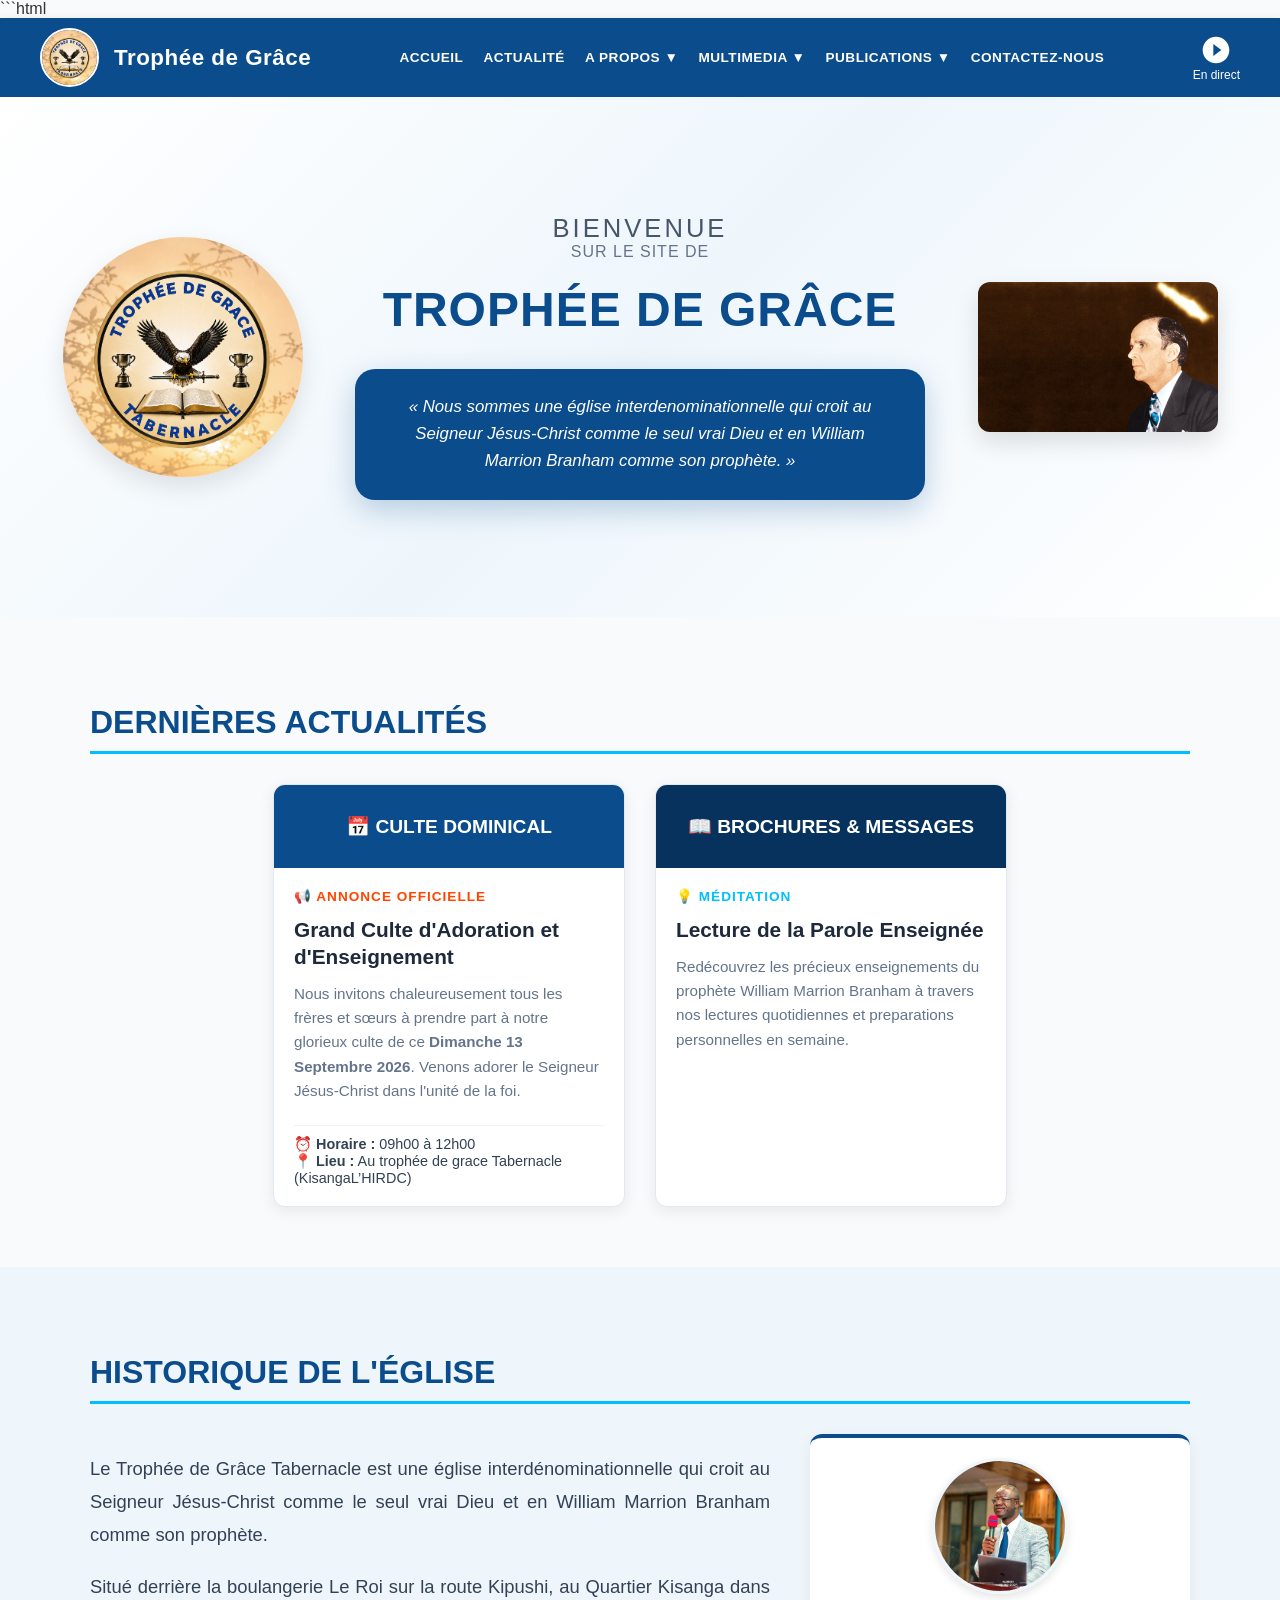
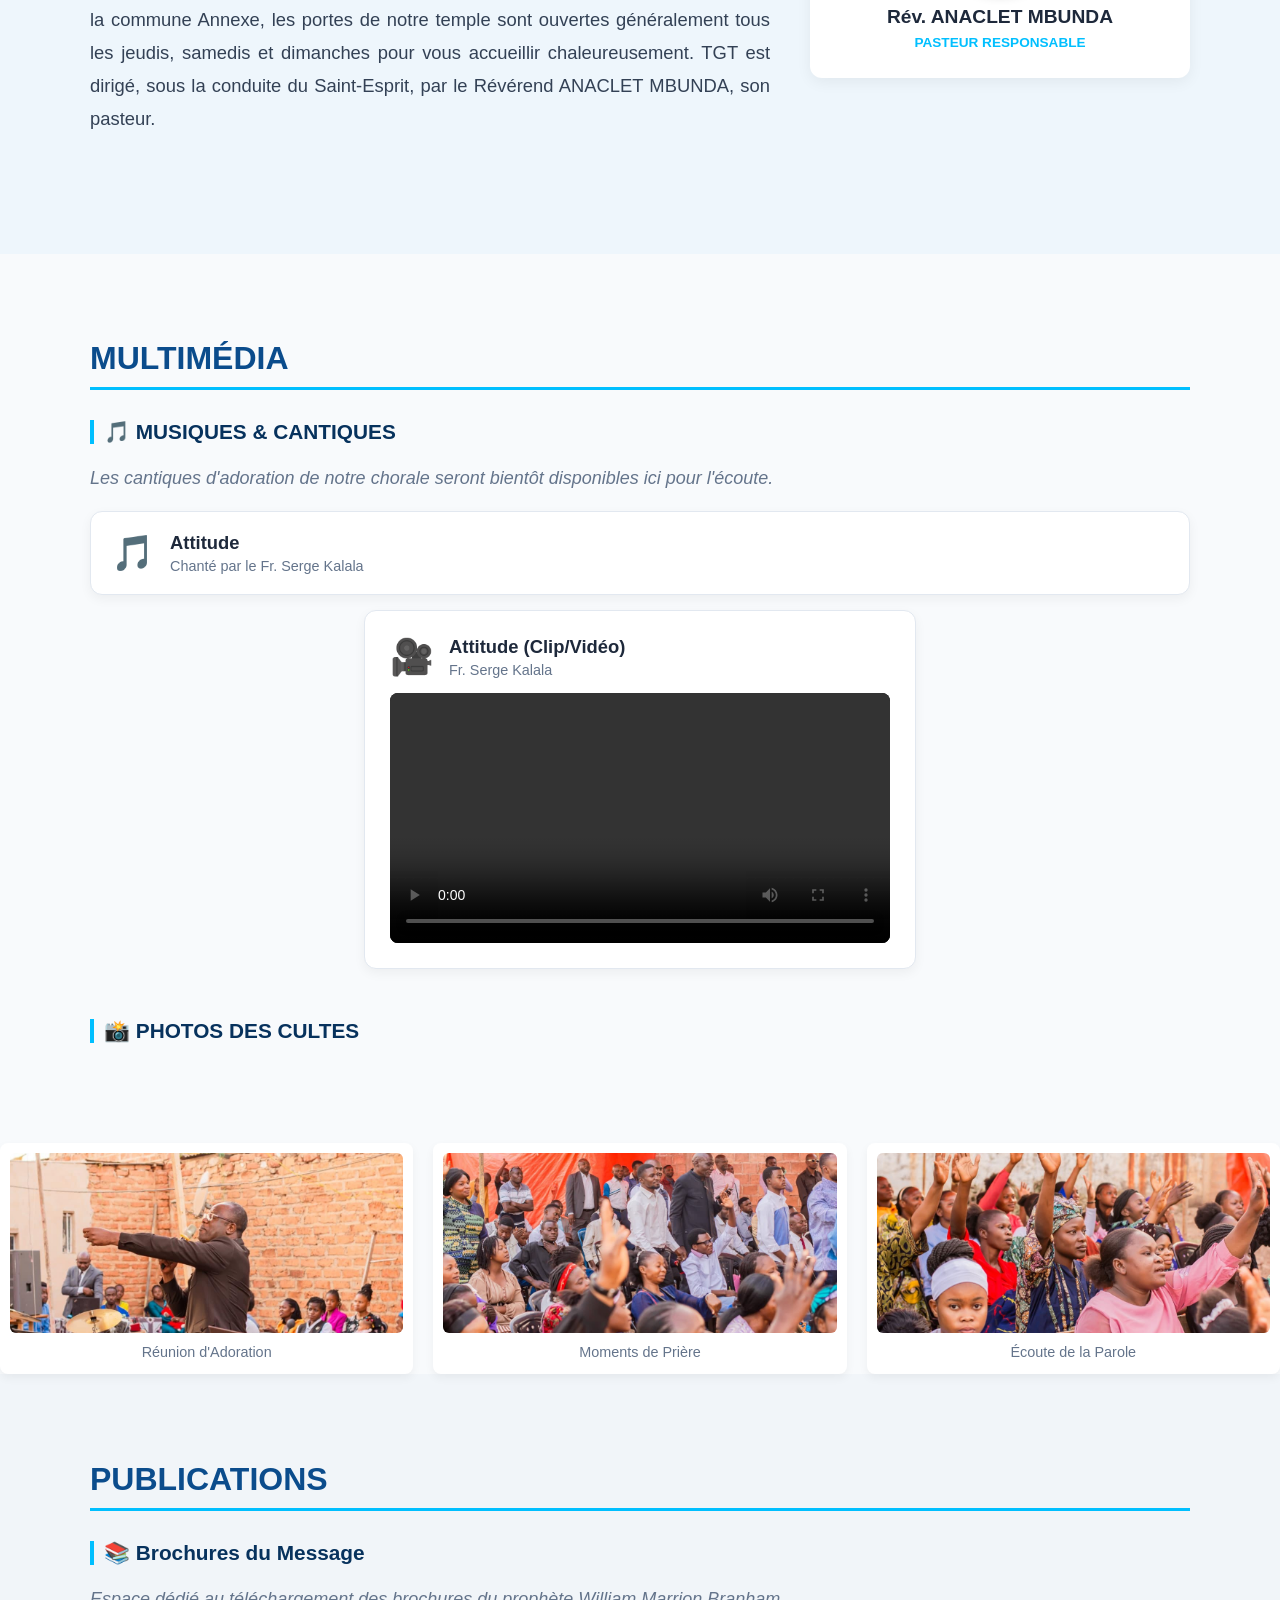
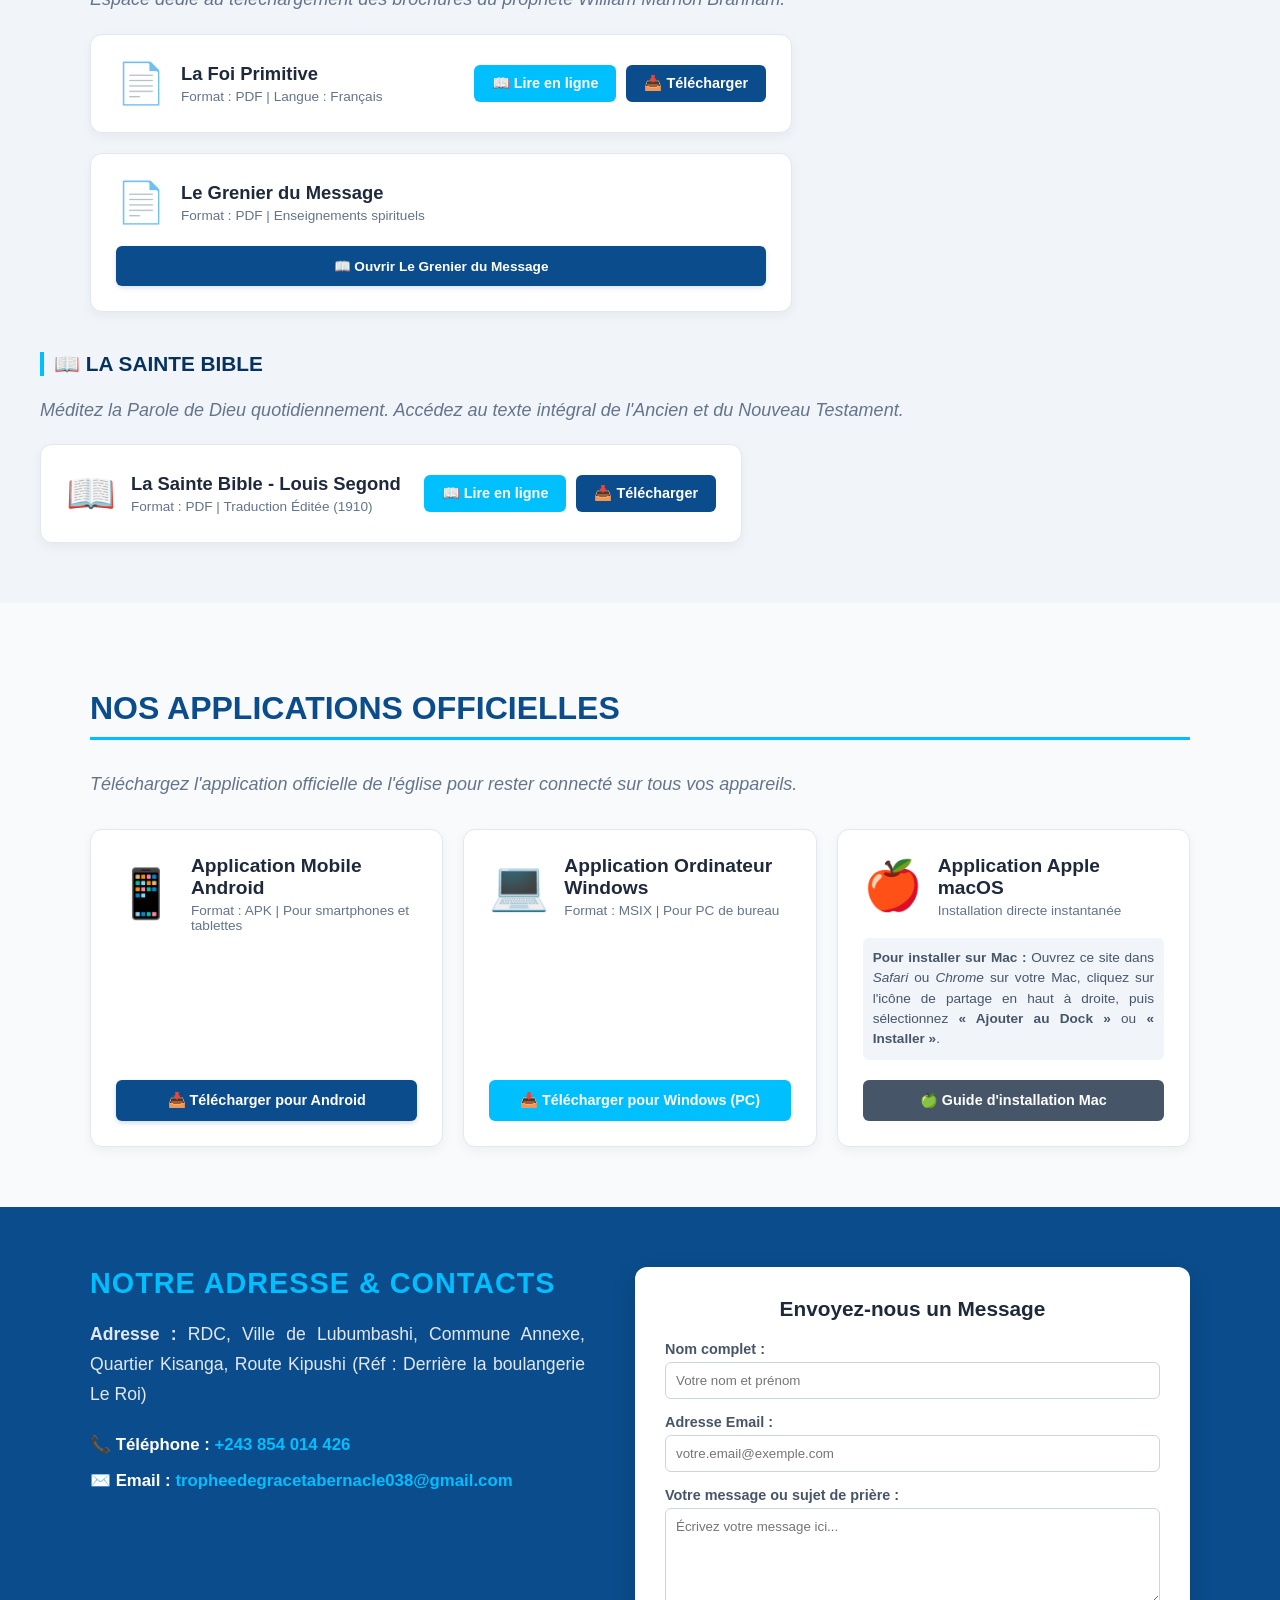
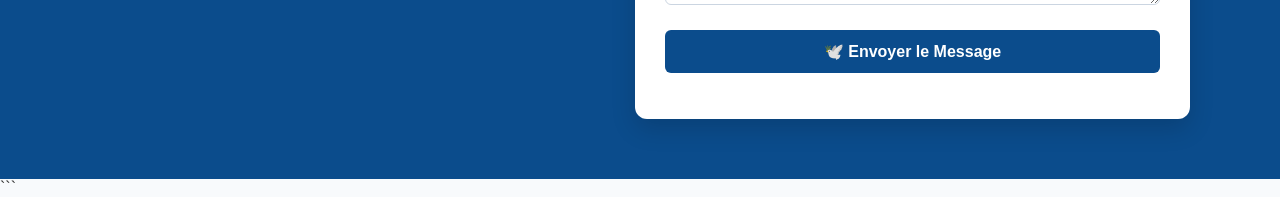
==== commit e466c1af: "Add files via upload" ====
--- a/index.html
+++ b/index.html
@@ -691,6 +691,7 @@
         </section>
         <!-- SECTION CONTACTEZ-NOUS AVEC FORMULAIRE PROFESSIONNEL -->
                      <!-- SECTION TÉLÉCHARGEMENT DES APPLICATIONS OFFICIELLES (AVEC OPTIMISATION MAC) -->
+             <!-- SECTION TÉLÉCHARGEMENT DES APPLICATIONS OFFICIELLES (CORRIGÉE) -->
         <section id="applications" style="padding: 60px 40px; background-color: #f8fafc; font-family: sans-serif;">
             <div style="max-width: 1100px; margin: 0 auto;">
                 <h2 style="font-size: 2rem; color: #0b4c8c; border-bottom: 3px solid #00bfff; padding-bottom: 10px; margin-bottom: 30px; text-transform: uppercase; font-weight: 800;">Nos Applications Officielles</h2>
@@ -703,8 +704,8 @@
                         <div style="display: flex; align-items: center; gap: 15px;">
                             <span style="font-size: 3rem;">📱</span>
                             <div>
-                                <h4 style="margin: 0 0 4px 0; color: #1e293b; font-size: 1.2rem; font-weight: 700;">Android</h4>
-                                <span style="color: #64748b; font-size: 0.85rem;">Format : APK | Pour Smartphones</span>
+                                <h4 style="margin: 0 0 4px 0; color: #1e293b; font-size: 1.2rem; font-weight: 700;">Application Mobile Android</h4>
+                                <span style="color: #64748b; font-size: 0.85rem;">Format : APK | Pour smartphones et tablettes</span>
                             </div>
                         </div>
                         <a href="tgt_android.apk" download style="background-color: #0b4c8c; color: white; padding: 12px; text-decoration: none; border-radius: 6px; font-weight: 600; font-size: 0.9rem; text-align: center; display: block; box-shadow: 0 2px 5px rgba(11,76,140,0.2);">
@@ -717,26 +718,26 @@
                         <div style="display: flex; align-items: center; gap: 15px;">
                             <span style="font-size: 3rem;">💻</span>
                             <div>
-                                <h4 style="margin: 0 0 4px 0; color: #1e293b; font-size: 1.2rem; font-weight: 700;">Windows (PC)</h4>
-                                <span style="color: #64748b; font-size: 0.85rem;">Format : MSIX | Pour Ordinateurs PC</span>
+                                <h4 style="margin: 0 0 4px 0; color: #1e293b; font-size: 1.2rem; font-weight: 700;">Application Ordinateur Windows</h4>
+                                <span style="color: #64748b; font-size: 0.85rem;">Format : MSIX | Pour PC de bureau</span>
                             </div>
                         </div>
                         <a href="tgt_windows.msix" download style="background-color: #00bfff; color: white; padding: 12px; text-decoration: none; border-radius: 6px; font-weight: 600; font-size: 0.9rem; text-align: center; display: block;">
-                            📥 Télécharger pour Windows
+                            📥 Télécharger pour Windows (PC)
                         </a>
                     </div>
 
-                    <!-- Carte Application Apple macOS (Optimisée sans fichier lourd) -->
-                    <div style="background: white; border-radius: 12px; padding: 25px; display: flex; flex-direction: column; justify-content: space-between; gap: 15px; box-shadow: 0 4px 12px rgba(0,0,0,0.05); border: 1px solid #e2e8f0;">
+                    <!-- Carte Application Apple macOS (Bien séparée) -->
+                    <div style="background: white; border-radius: 12px; padding: 25px; display: flex; flex-direction: column; justify-content: space-between; gap: 20px; box-shadow: 0 4px 12px rgba(0,0,0,0.05); border: 1px solid #e2e8f0;">
                         <div style="display: flex; align-items: center; gap: 15px;">
                             <span style="font-size: 3rem;">🍎</span>
                             <div>
-                                <h4 style="margin: 0 0 4px 0; color: #1e293b; font-size: 1.2rem; font-weight: 700;">macOS (Apple)</h4>
+                                <h4 style="margin: 0 0 4px 0; color: #1e293b; font-size: 1.2rem; font-weight: 700;">Application Apple macOS</h4>
                                 <span style="color: #64748b; font-size: 0.85rem;">Installation directe instantanée</span>
                             </div>
                         </div>
                         <p style="margin: 0; font-size: 0.85rem; color: #475569; line-height: 1.5; text-align: justify; background-color: #f1f5f9; padding: 10px; border-radius: 6px;">
-                            <strong>Pour installer sur Mac :</strong> Ouvrez ce site dans <em>Safari</em> ou <em>Chrome</em> sur votre Mac, cliquez sur l'icône de partage ou d'installation en haut à droite, puis sélectionnez <strong>« Ajouter au Dock »</strong> ou <strong>« Installer »</strong>.
+                            <strong>Pour installer sur Mac :</strong> Ouvrez ce site dans <em>Safari</em> ou <em>Chrome</em> sur votre Mac, cliquez sur l'icône de partage en haut à droite, puis sélectionnez <strong>« Ajouter au Dock »</strong> ou <strong>« Installer »</strong>.
                         </p>
                         <a href="#" onclick="alert('Pour installer l\'application sur votre Mac, suivez les instructions écrites juste au-dessus depuis votre navigateur Safari ou Chrome !'); return false;" style="background-color: #475569; color: white; padding: 12px; text-decoration: none; border-radius: 6px; font-weight: 600; font-size: 0.9rem; text-align: center; display: block;">
                             🍏 Guide d'installation Mac
@@ -746,6 +747,7 @@
                 </div>
             </div>
         </section>
+
 
 
         <section id="contact" style="padding: 60px 40px; background-color: #0b4c8c; color: white; font-family: sans-serif;">
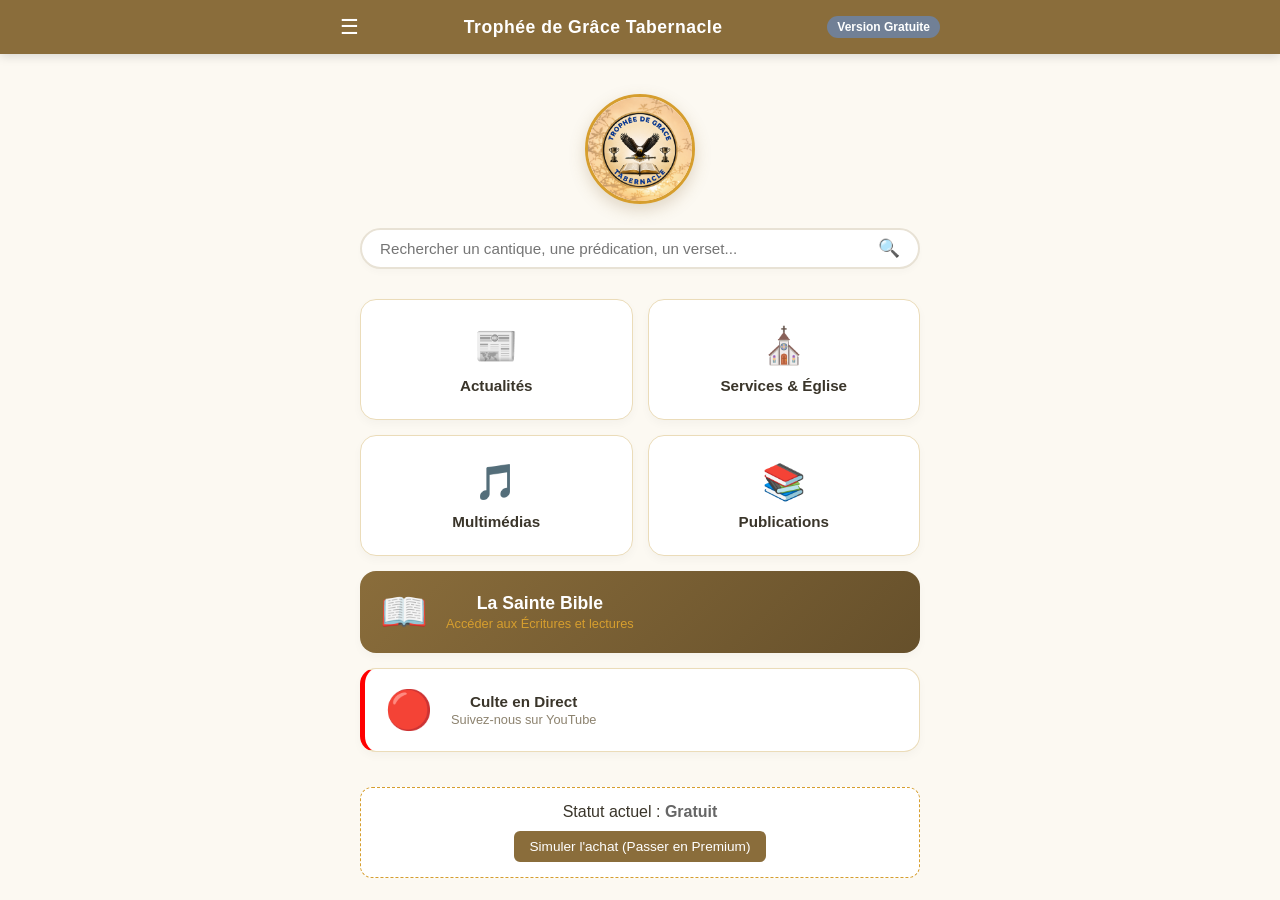
==== commit 8c8fb514: "Add files via upload" ====
--- a/index.html
+++ b/index.html
@@ -1,4 +1,3 @@
-```html
 <!DOCTYPE html>
 <html lang="fr">
 
@@ -7,9 +6,10 @@
     <meta name="viewport" content="width=device-width, initial-scale=1.0">
     <title>Trophée de Grâce Tabernacle</title>
     <link rel="stylesheet" href="style.css">
-        <!-- Liaison avec le fichier de configuration de l'application -->
+    
+    <!-- Liaison avec le fichier de configuration de l'application -->
     <link rel="manifest" href="manifest.json">
-    <meta name="theme-color" content="#0b4c8c">
+    <meta name="theme-color" content="#8a6d3b">
     
     <!-- Script pour activer l'application sur le téléphone -->
     <script>
@@ -19,786 +19,111 @@
           .catch((err) => console.log('Erreur application:', err));
       }
     </script>
-
-
-    <style>
-        /* Styles pour les menus déroulants et boutons */
-        .dropdown {
-            position: relative;
-            display: inline-block;
-        }
-
-        .dropdown-content {
-            display: none;
-            position: absolute;
-            background-color: #0b4c8c;
-            min-width: 160px;
-            box-shadow: 0px 8px 16px rgba(0,0,0,0.2);
-            z-index: 10;
-            border-radius: 4px;
-            margin-top: 5px;
-        }
-
-        .dropdown-content a {
-            color: white;
-            padding: 12px 16px;
-            text-decoration: none;
-            display: block;
-            font-size: 0.85rem;
-            text-transform: none;
-            border-bottom: 1px solid #07325d;
-        }
-
-        .dropdown-content a:last-child {
-            border-bottom: none;
-        }
-
-        .dropdown-content a:hover {
-            background-color: #00bfff;
-        }
-
-        .dropdown:hover .dropdown-content {
-            display: block;
-        }
-
-        nav a:hover {
-            color: #00bfff !important;
-        }
-    </style>
 </head>
 
-<body style="margin: 0; padding: 0; font-family: 'Segoe UI', Tahoma, Geneva, Verdana, sans-serif; background-color: #f8fafc; color: #333;">
+<body>
 
-    <!-- BARRE DE NAVIGATION STYLE PROFESSIONNEL AVEC RECTIFICATIONS ET BOUTON EN DIRECT -->
+    <!-- BARRE SUPÉRIEURE APPLICATION FIXE -->
+    <header class="app-header">
+        <div class="header-content">
+            <span class="menu-icon">☰</span>
+            <h1>Trophée de Grâce Tabernacle</h1>
+            <!-- Badge dynamique de version -->
+            <span id="badge-statut" class="status-badge free-badge">Version Gratuite</span>
+        </div>
+    </header>
 
-    <header style="background-color: #0b4c8c; display: flex; justify-content: space-between; align-items: center; padding: 10px 40px; box-shadow: 0 2px 10px rgba(0,0,0,0.1); flex-wrap: wrap;">
+    <main class="app-container">
 
-        <!-- Logo et Titre à gauche -->
+        <!-- ZONE LOGO ET APPARENCE ÉPURÉE (Sans le long texte de bienvenue) -->
+        <section class="hero-section">
+            <div class="logo-wrapper">
+                <img src="logo.png" alt="Logo TGT" class="main-logo">
+            </div>
+            
+            <!-- BARRE DE RECHERCHE GLOBALE -->
+            <div class="search-box">
+                <input type="text" id="global-search" placeholder="Rechercher un cantique, une prédication, un verset...">
+                <button type="button" class="search-btn">🔍</button>
+            </div>
+        </section>
 
-        <div style="display: flex; align-items: center; gap: 15px;">
+        <!-- GRILLE DE NAVIGATION EN FORME DE DOSSIERS -->
+        <section class="folder-grid">
 
-            <img src="logo.png" alt="Logo TGT" style="height: 55px; width: 55px; border-radius: 50%; object-fit: cover; border: 2px solid white;">
-
-            <span style="color: white; font-size: 1.4rem; font-weight: bold; letter-spacing: 0.5px;">
-                Trophée de Grâce
-            </span>
-
-        </div>
-
-        <!-- Menu Principal au centre avec menus déroulants (dropdowns) -->
-
-        <nav style="display: flex; gap: 20px; align-items: center;">
-
-            <a href="#accueil" style="color: white; text-decoration: none; font-weight: 600; font-size: 0.85rem; text-transform: uppercase; letter-spacing: 0.5px;">
-                Accueil
+            <!-- Dossier Actualités -->
+            <a href="actualite.html" class="folder-card">
+                <div class="folder-icon-box">📰</div>
+                <span class="folder-title">Actualités</span>
             </a>
 
-            <a href="#actualite" style="color: white; text-decoration: none; font-weight: 600; font-size: 0.85rem; text-transform: uppercase; letter-spacing: 0.5px;">
-                Actualité
+            <!-- Dossier Services / Église -->
+            <a href="services.html" class="folder-card">
+                <div class="folder-icon-box">⛪</div>
+                <span class="folder-title">Services & Église</span>
             </a>
 
-            <!-- Menu A Propos Déroulant -->
-
-            <div class="dropdown">
-
-                <a href="#propos" style="color: white; text-decoration: none; font-weight: 600; font-size: 0.85rem; text-transform: uppercase; letter-spacing: 0.5px;">
-                    A propos ▼
-                </a>
-
-                <div class="dropdown-content">
-
-                    <a href="#propos">
-                        Historique de l'Église
-                    </a>
-
-                </div>
-
-            </div>
-
-            <!-- Menu Multimedia Déroulant -->
-
-            <div class="dropdown">
-
-                <a href="#multimedia" style="color: white; text-decoration: none; font-weight: 600; font-size: 0.85rem; text-transform: uppercase; letter-spacing: 0.5px;">
-                    Multimedia ▼
-                </a>
-
-                <div class="dropdown-content">
-
-                    <a href="#predications">
-                        Prédications
-                    </a>
-
-                    <a href="#musiques">
-                        Musiques
-                    </a>
-
-                    <a href="#photos-cultes">
-                        Photos de cultes
-                    </a>
-
-                </div>
-
-            </div>
-
-            <!-- Menu Publications Déroulant -->
-
-            <div class="dropdown">
-
-                <a href="#publications" style="color: white; text-decoration: none; font-weight: 600; font-size: 0.85rem; text-transform: uppercase; letter-spacing: 0.5px;">
-                    Publications ▼
-                </a>
-
-                <div class="dropdown-content">
-
-                    <a href="#brochures">
-                        Brochures
-                    </a>
-
-                    <a href="#bible">
-                        Bible
-                    </a>
-
-                </div>
-
-            </div>
-
-            <a href="#contact" style="color: white; text-decoration: none; font-weight: 600; font-size: 0.85rem; text-transform: uppercase; letter-spacing: 0.5px;">
-                Contactez-nous
+            <!-- Dossier Multimédia (Prédications, Musiques, Photos) -->
+            <a href="multimedia.html" class="folder-card">
+                <div class="folder-icon-box">🎵</div>
+                <span class="folder-title">Multimédias</span>
             </a>
 
-        </nav>
+            <!-- Dossier Publications (Brochures) -->
+            <a href="publications.html" class="folder-card">
+                <div class="folder-icon-box">📚</div>
+                <span class="folder-title">Publications</span>
+            </a>
 
-        <!-- Bouton En Direct à l'extrême droite -->
+            <!-- PAGE DÉDIÉE DE LA BIBLE (Prend toute la largeur en bas) -->
+            <a href="bible.html" class="folder-card full-width-card bible-theme">
+                <div class="folder-icon-box">📖</div>
+                <div class="card-text">
+                    <span class="folder-title">La Sainte Bible</span>
+                    <small>Accéder aux Écritures et lectures</small>
+                </div>
+            </a>
 
-       <a href="https://youtube.com" target="_blank" style="display: flex; flex-direction: column; align-items: center; justify-content: center; text-decoration: none; color: white; gap: 2px;">
-
-            <svg viewBox="0 0 24 24" fill="white" style="width: 32px; height: 32px;">
-
-                <path d="M12 2C6.48 2 2 6.48 2 12s4.48 10 10 10 10-4.48 10-10S17.52 2 12 2zm-2 14.5v-9l6 4.5-6 4.5z"/>
-
-            </svg>
-
-            <span style="font-size: 0.75rem; font-weight: 500;">
-                En direct
-            </span>
-
-        </a>
-
-    </header>
-
-
-    <main>
-
-        <!-- GRANDE BANNIÈRE D'ACCUEIL PRÉSENTATION -->
-
-        <section id="accueil" style="display: flex; align-items: center; justify-content: space-between; padding: 60px 40px; background: linear-gradient(135deg, #ffffff 0%, #eef6fc 50%, #ffffff 100%); gap: 30px; min-height: 400px;">
-
-            <div style="flex: 1; display: flex; justify-content: center;">
-
-                <img src="logo.png" alt="Trophée de Grâce Logo" style="width: 100%; max-width: 240px; height: auto; border-radius: 50%; box-shadow: 0 10px 25px rgba(0,0,0,0.1);">
-
-            </div>
-
-            <div style="flex: 2; text-align: center; display: flex; flex-direction: column; align-items: center; gap: 20px;">
-
-                <h2 style="font-size: 1.6rem; color: #475569; letter-spacing: 3px; margin: 0; font-weight: 500;">
-                    BIENVENUE
-                    <br>
-                    <span style="font-size: 1rem; color: #64748b; letter-spacing: 1px;">
-                        SUR LE SITE DE
-                    </span>
-                </h2>
-
-                <h1 style="font-size: 3rem; color: #0b4c8c; font-weight: 800; margin: 0; text-transform: uppercase; letter-spacing: 1px; line-height: 1.2;">
-                    Trophée de Grâce
-                </h1>
-
-                <div style="background-color: #0b4c8c; color: white; padding: 25px 30px; border-radius: 20px; max-width: 520px; box-shadow: 0 10px 30px rgba(11, 76, 140, 0.25); margin-top: 10px;">
-
-                    <p style="margin: 0; font-size: 1.05rem; line-height: 1.6; font-weight: 500; font-style: italic;">
-                        « Nous sommes une église interdenominationnelle qui croit au Seigneur Jésus-Christ comme le seul vrai Dieu et en William Marrion Branham comme son prophète. »
-                    </p>
-
+            <!-- Lien direct pour le flux YouTube en direct -->
+            <a href="https://youtube.com" target="_blank" class="folder-card full-width-card live-theme">
+                <div class="folder-icon-box">🔴</div>
+                <div class="card-text">
+                    <span class="folder-title">Culte en Direct</span>
+                    <small>Suivez-nous sur YouTube</small>
                 </div>
-
-            </div>
-
-            <div style="flex: 1; display: flex; justify-content: center;">
-
-                <img src="branham.png" alt="William Marrion Branham" style="width: 100%; max-width: 240px; height: auto; border-radius: 12px; box-shadow: 0 10px 25px rgba(0,0,0,0.12); object-fit: cover;">
-
-            </div>
+            </a>
 
         </section>
 
-
-        <!-- SECTION ACTUALITÉ -->
-
-        <section id="actualite" style="padding: 60px 40px; max-width: 1100px; margin: 0 auto; font-family: sans-serif;">
-
-            <h2 style="font-size: 2rem; color: #0b4c8c; border-bottom: 3px solid #00bfff; padding-bottom: 10px; margin-bottom: 30px; text-transform: uppercase; font-weight: 800;">
-                Dernières Actualités
-            </h2>
-
-            <div style="display: flex; gap: 30px; flex-wrap: wrap; justify-content: center;">
-
-                <div style="background: white; width: 100%; max-width: 350px; border-radius: 12px; overflow: hidden; box-shadow: 0 4px 15px rgba(0,0,0,0.08); display: flex; flex-direction: column; border: 1px solid #e2e8f0;">
-
-                    <div style="background-color: #0b4c8c; color: white; padding: 30px 20px; text-align: center; font-weight: bold; font-size: 1.2rem;">
-                        📅 CULTE DOMINICAL
-                    </div>
-
-                    <div style="padding: 20px; flex-grow: 1; display: flex; flex-direction: column; gap: 12px;">
-
-                        <span style="color: #ff4500; font-size: 0.85rem; font-weight: bold; text-transform: uppercase; letter-spacing: 1px;">
-                            📢 ANNONCE OFFICIELLE
-                        </span>
-
-                        <h3 style="margin: 0; font-size: 1.3rem; color: #1e293b; line-height: 1.3;">
-                            Grand Culte d'Adoration et d'Enseignement
-                        </h3>
-
-                        <p style="color: #64748b; font-size: 0.95rem; line-height: 1.6; margin: 0;">
-                            Nous invitons chaleureusement tous les frères et sœurs à prendre part à notre glorieux culte de ce <strong>Dimanche 13 Septembre 2026</strong>. Venons adorer le Seigneur Jésus-Christ dans l'unité de la foi.
-                        </p>
-
-                        <div style="margin-top: 10px; padding-top: 10px; border-top: 1px solid #f1f5f9; font-size: 0.9rem; color: #334155;">
-
-                            ⏰ <strong>Horaire :</strong>
-                            09h00 à 12h00
-                            <br>
-
-                            📍 <strong>Lieu :</strong>
-                            Au trophée de grace Tabernacle (KisangaL’HIRDC)
-
-                        </div>
-
-                    </div>
-
-                </div>
-
-
-                <div style="background: white; width: 100%; max-width: 350px; border-radius: 12px; overflow: hidden; box-shadow: 0 4px 15px rgba(0,0,0,0.08); display: flex; flex-direction: column; border: 1px solid #e2e8f0;">
-
-                    <div style="background-color: #07325d; color: white; padding: 30px 20px; text-align: center; font-weight: bold; font-size: 1.2rem;">
-                        📖 BROCHURES & MESSAGES
-                    </div>
-
-                    <div style="padding: 20px; flex-grow: 1; display: flex; flex-direction: column; gap: 12px;">
-
-                        <span style="color: #00bfff; font-size: 0.85rem; font-weight: bold; text-transform: uppercase; letter-spacing: 1px;">
-                            💡 MÉDITATION
-                        </span>
-
-                        <h3 style="margin: 0; font-size: 1.3rem; color: #1e293b; line-height: 1.3;">
-                            Lecture de la Parole Enseignée
-                        </h3>
-
-                        <p style="color: #64748b; font-size: 0.95rem; line-height: 1.6; margin: 0;">
-                            Redécouvrez les précieux enseignements du prophète William Marrion Branham à travers nos lectures quotidiennes et preparations personnelles en semaine.
-                        </p>
-
-                    </div>
-
-                </div>
-
-            </div>
-
-        </section>
-
-
-        <!-- SECTION À PROPOS ET HISTORIQUE (RESTAURÉE ET INTACTE EN DEUX COLONNES) -->
-
-        <section id="propos" style="padding: 60px 40px; background-color: #eef6fc; font-family: sans-serif;">
-
-            <div style="max-width: 1100px; margin: 0 auto;">
-
-                <!-- TITRE DE L'HISTORIQUE -->
-
-                <h2 style="font-size: 2rem; color: #0b4c8c; border-bottom: 3px solid #00bfff; padding-bottom: 10px; margin-bottom: 30px; text-transform: uppercase; font-weight: 800;">
-                    HISTORIQUE DE L'ÉGLISE
-                </h2>
-
-                <!-- TEXTES OFFICIELS ET PHOTO DU PASTEUR -->
-
-                <div style="display: flex; gap: 40px; align-items: flex-start; flex-wrap: wrap; margin-bottom: 40px;">
-
-                    <!-- Textes à gauche -->
-
-                    <div style="flex: 2; min-width: 300px;">
-
-                        <p style="font-size: 1.15rem; line-height: 1.8; color: #334155; margin-bottom: 15px; text-align: justify;">
-                            Le Trophée de Grâce Tabernacle est une église interdénominationnelle qui croit au Seigneur Jésus-Christ comme le seul vrai Dieu et en William Marrion Branham comme son prophète.
-                        </p>
-
-                        <p style="font-size: 1.15rem; line-height: 1.8; color: #334155; text-align: justify;">
-                            Situé derrière la boulangerie Le Roi sur la route Kipushi, au Quartier Kisanga dans la commune Annexe, les portes de notre temple sont ouvertes généralement tous les jeudis, samedis et dimanches pour vous accueillir chaleureusement. TGT est dirigé, sous la conduite du Saint-Esprit, par le Révérend ANACLET MBUNDA, son pasteur.
-                        </p>
-
-                    </div>
-
-                    <!-- Bloc Photo Pasteur à droite -->
-
-                    <div style="flex: 1; min-width: 260px; background: white; padding: 20px; border-radius: 12px; box-shadow: 0 4px 15px rgba(0,0,0,0.06); text-align: center; border-top: 4px solid #0b4c8c;">
-
-                        <img src="pasteur.jpg" alt="Révérend ANACLET MBUNDA" style="width: 130px; height: 130px; border-radius: 50%; object-fit: cover; margin-bottom: 12px; box-shadow: 0 4px 8px rgba(0,0,0,0.1); border: 3px solid #eef6fc;">
-
-                        <h3 style="margin: 0 0 4px 0; color: #1e293b; font-size: 1.2rem; font-weight: 700;">
-                            Rév. ANACLET MBUNDA
-                        </h3>
-
-                        <p style="color: #00bfff; font-weight: bold; margin: 0 0 5px 0; font-size: 0.85rem; text-transform: uppercase;">
-                            Pasteur Responsable
-                        </p>
-
-                    </div>
-
-                </div>
-
-            </div>
-
-        </section>
-
-
-        <!-- BRANCHE MULTIMÉDIA : MUSIQUES ET PHOTOS -->
-
-        <section id="multimedia" style="padding: 60px 40px; max-width: 1100px; margin: 0 auto; font-family: sans-serif;">
-
-            <h2 style="font-size: 2rem; color: #0b4c8c; border-bottom: 3px solid #00bfff; padding-bottom: 10px; margin-bottom: 30px; text-transform: uppercase; font-weight: 800;">
-                MULTIMÉDIA
-            </h2>
-
-            <!-- Sous-branche : Musiques & Cantiques -->
-
-            <div id="musiques" style="margin-bottom: 50px;">
-
-                <h3 style="color: #07325d; border-left: 4px solid #00bfff; padding-left: 10px; font-size: 1.3rem; margin-bottom: 20px; text-transform: uppercase;">
-                    🎵 MUSIQUES & CANTIQUES
-                </h3>
-
-                <p style="color: #64748b; font-style: italic;">
-                    Les cantiques d'adoration de notre chorale seront bientôt disponibles ici pour l'écoute.
-                </p>
-
-                <!-- C'est ici que nous apprendrons à ajouter vos fichiers audio (.mp3) plus tard -->
-
-                <!-- Bloc Cantique Audio du Frère Serge Kalala -->
-
-                <div style="background: white; border-radius: 12px; padding: 20px; display: flex; align-items: center; justify-content: space-between; gap: 20px; box-shadow: 0 4px 12px rgba(0,0,0,0.05); border: 1px solid #e2e8f0; margin-top: 15px; flex-wrap: wrap;">
-
-                    <!-- Infos du Cantique à gauche -->
-
-                    <div style="display: flex; align-items: center; gap: 15px;">
-
-                        <span style="font-size: 2.2rem;">🎵</span>
-
-                        <div>
-
-                            <h4 style="margin: 0 0 4px 0; color: #1e293b; font-size: 1.15rem; font-weight: 700;">
-                                Attitude
-                            </h4>
-
-                            <span style="color: #64748b; font-size: 0.9rem; font-weight: 500;">
-                                Chanté par le Fr. Serge Kalala
-                            </span>
-
-                        </div>
-
-                    </div>
-
-                </div>
-
-
-                <!-- Bloc Vidéo du Frère Serge Kalala -->
-
-                <div style="background: white; border-radius: 12px; padding: 25px; display: flex; flex-direction: column; gap: 15px; box-shadow: 0 4px 12px rgba(0,0,0,0.05); border: 1px solid #e2e8f0; margin-top: 15px; max-width: 500px; margin-left: auto; margin-right: auto;">
-
-                    <!-- Infos du Cantique en haut -->
-
-                    <div style="display: flex; align-items: center; gap: 15px;">
-
-                        <span style="font-size: 2.2rem;">🎥</span>
-
-                        <div>
-
-                            <h4 style="margin: 0 0 4px 0; color: #1e293b; font-size: 1.15rem; font-weight: 700;">
-                                Attitude (Clip/Vidéo)
-                            </h4>
-
-                            <span style="color: #64748b; font-size: 0.9rem; font-weight: 500;">
-                                Fr. Serge Kalala
-                            </span>
-
-                        </div>
-
-                    </div>
-
-                    <!-- Le Lecteur Vidéo HTML5 officiel -->
-
-                    <div style="position: relative; width: 100%; border-radius: 8px; overflow: hidden; background-color: #000; display: flex; justify-content: center;">
-
-                        <video controls style="width: 100%; height: auto; max-height: 280px; display: block;">
-
-                            <source src="attitude.mp4" type="video/mp4">
-
-                            Votre navigateur ne supporte pas la lecture de vidéos.
-
-                        </video>
-
-                    </div>
-
-                </div>
-
-            </div>
-
-
-            <!-- Sous-branche : Photos de Cultes -->
-
-            <div id="photos-cultes">
-
-                <h3 style="color: #07325d; border-left: 4px solid #00bfff; padding-left: 10px; font-size: 1.3rem; margin-bottom: 20px; text-transform: uppercase;">
-                    📸 PHOTOS DES CULTES
-                </h3>
-
-                <p style="color: #64748b; font-style: italic; margin-bottom: 20px;">
-                </p>
-
-            </div>
-
-        </section>
-
-
-        <!-- Galerie de photos des cultes -->
-
-        <div style="display: grid; grid-template-columns: repeat(auto-fit, minmax(250px, 1fr)); gap: 20px; margin-top: 20px;">
-
-            <!-- Photo 1 -->
-
-            <div style="background: white; padding: 10px; border-radius: 8px; box-shadow: 0 4px 10px rgba(0,0,0,0.05);">
-
-                <img src="culte1.jpg" alt="Moment de culte 1" style="width: 100%; height: 180px; object-fit: cover; border-radius: 6px;">
-
-                <p style="margin: 8px 0 0 0; font-size: 0.9rem; color: #64748b; text-align: center;">
-                    Réunion d'Adoration
-                </p>
-
-            </div>
-
-
-            <!-- Photo 2 -->
-
-            <div style="background: white; padding: 10px; border-radius: 8px; box-shadow: 0 4px 10px rgba(0,0,0,0.05);">
-
-                <img src="culte2.jpg" alt="nos debut2" style="width: 100%; height: 180px; object-fit: cover; border-radius: 6px;">
-
-                <p style="margin: 8px 0 0 0; font-size: 0.9rem; color: #64748b; text-align: center;">
-                    Moments de Prière
-                </p>
-
-            </div>
-
-
-            <!-- Photo 3 -->
-
-            <div style="background: white; padding: 10px; border-radius: 8px; box-shadow: 0 4px 10px rgba(0,0,0,0.05);">
-
-                <img src="culte3.jpg" alt="Moment de culte 3" style="width: 100%; height: 180px; object-fit: cover; border-radius: 6px;">
-
-                <p style="margin: 8px 0 0 0; font-size: 0.9rem; color: #64748b; text-align: center;">
-                    Écoute de la Parole
-                </p>
-
-            </div>
-
+        <!-- CONTROLEUR DE VERSION PAYS (Pour vos tests d'intégration payant/gratuit) -->
+        <div class="version-toggle-zone">
+            <p>Statut actuel : <strong id="account-text" style="color: #666;">Gratuit</strong></p>
+            <button onclick="changerVersion()" class="action-btn">Simuler l'achat (Passer en Premium)</button>
         </div>
-
-
-        <!-- SECTION PUBLICATIONS -->
-
-        <section id="publications" style="padding: 60px 40px; background-color: #f1f5f9; font-family: sans-serif;">
-
-            <div style="max-width: 1100px; margin: 0 auto;">
-
-                <h2 style="font-size: 2rem; color: #0b4c8c; border-bottom: 3px solid #00bfff; padding-bottom: 10px; margin-bottom: 30px; text-transform: uppercase; font-weight: 800;">
-                    PUBLICATIONS
-                </h2>
-
-
-                <!-- Sous-branche : Brochures -->
-
-                <div id="brochures" style="margin-bottom: 40px;">
-
-                    <h3 style="color: #07325d; border-left: 4px solid #00bfff; padding-left: 10px; font-size: 1.3rem; margin-bottom: 20px;">
-                        📚 Brochures du Message
-                    </h3>
-
-                    <p style="color: #64748b; font-style: italic; margin-bottom: 20px;">
-                        Espace dédié au téléchargement des brochures du prophète William Marrion Branham.
-                    </p>
-
-
-                    <!-- Carte La Foi Primitive -->
-
-                    <div style="background: white; border-radius: 12px; padding: 25px; display: flex; align-items: center; justify-content: space-between; gap: 20px; box-shadow: 0 4px 12px rgba(0,0,0,0.05); border: 1px solid #e2e8f0; flex-wrap: wrap; max-width: 650px; margin-bottom: 20px;">
-
-                        <!-- Infos de la brochure à gauche -->
-
-                        <div style="display: flex; align-items: center; gap: 15px;">
-
-                            <span style="font-size: 2.5rem;">📄</span>
-
-                            <div>
-
-                                <h4 style="margin: 0 0 4px 0; color: #1e293b; font-size: 1.15rem; font-weight: 700;">
-                                    La Foi Primitive
-                                </h4>
-
-                                <span style="color: #64748b; font-size: 0.85rem;">
-                                    Format : PDF | Langue : Français
-                                </span>
-
-                            </div>
-
-                        </div>
-
-
-                        <!-- Les deux options à droite : Lecture et Téléchargement -->
-
-                        <div style="display: flex; gap: 10px; flex-wrap: wrap;">
-
-                            <!-- Bouton Lire en ligne -->
-
-                            <a href="la_foi.pdf" target="_blank" style="background-color: #00bfff; color: white; padding: 10px 18px; text-decoration: none; border-radius: 6px; font-weight: 600; font-size: 0.9rem; text-align: center;">
-                                📖 Lire en ligne
-                            </a>
-
-                            <!-- Bouton Télécharger -->
-
-                            <a href="la_foi.pdf" download style="background-color: #0b4c8c; color: white; padding: 10px 18px; text-decoration: none; border-radius: 6px; font-weight: 600; font-size: 0.9rem; text-align: center;">
-                                📥 Télécharger
-                            </a>
-
-                        </div>
-
-                    </div>
-
-
-                    <!-- Deuxième Carte : Le Grenier du Message -->
-
-                    <div style="background: white; border-radius: 12px; padding: 25px; display: flex; align-items: center; justify-content: space-between; gap: 20px; box-shadow: 0 4px 12px rgba(0,0,0,0.05); border: 1px solid #e2e8f0; flex-wrap: wrap; max-width: 650px; margin-top: 20px;">
-
-                        <!-- Infos de la brochure à gauche -->
-
-                        <div style="display: flex; align-items: center; gap: 15px;">
-
-                            <span style="font-size: 2.5rem;">📄</span>
-
-                            <div>
-
-                                <h4 style="margin: 0 0 4px 0; color: #1e293b; font-size: 1.15rem; font-weight: 700;">
-                                    Le Grenier du Message
-                                </h4>
-
-                                <span style="color: #64748b; font-size: 0.85rem;">
-                                    Format : PDF | Enseignements spirituels
-                                </span>
-
-                            </div>
-
-                        </div>
-
-
-                        <!-- Les deux options à droite : Lecture et Téléchargement -->
-
-                                            <div style="display: flex; gap: 10px; width: 100%;">
-                                <!-- Bouton relié directement à la bibliothèque officielle de Branham.fr -->
-                                <a href="https://branham.fr" target="_blank" style="flex: 1; background-color: #0b4c8c; color: white; padding: 12px 10px; text-decoration: none; border-radius: 6px; font-weight: 600; font-size: 0.85rem; text-align: center; box-shadow: 0 2px 5px rgba(11,76,140,0.15);">
-                                    📖 Ouvrir Le Grenier du Message
-                                </a>
-                            </div>
-         </a>
-
-                        </div>
-
-                    </div>
-
-                </div>
-
-
-                <!-- Sous-branche : La Sainte Bible -->
-
-                <div id="bible">
-
-                    <h3 style="color: #07325d; border-left: 4px solid #00bfff; padding-left: 10px; font-size: 1.3rem; margin-bottom: 20px; text-transform: uppercase;">
-                        📖 LA SAINTE BIBLE
-                    </h3>
-
-                    <p style="color: #64748b; font-style: italic; margin-bottom: 20px;">
-                        Méditez la Parole de Dieu quotidiennement. Accédez au texte intégral de l'Ancien et du Nouveau Testament.
-                    </p>
-
-
-                    <!-- Carte interactive pour votre Bible PDF -->
-
-                    <div style="background: white; border-radius: 12px; padding: 25px; display: flex; align-items: center; justify-content: space-between; gap: 20px; box-shadow: 0 4px 12px rgba(0,0,0,0.05); border: 1px solid #e2e8f0; flex-wrap: wrap; max-width: 650px;">
-
-                        <!-- Infos à gauche -->
-
-                        <div style="display: flex; align-items: center; gap: 15px;">
-
-                            <span style="font-size: 2.5rem;">📖</span>
-
-                            <div>
-
-                                <h4 style="margin: 0 0 4px 0; color: #1e293b; font-size: 1.15rem; font-weight: 700;">
-                                    La Sainte Bible - Louis Segond
-                                </h4>
-
-                                <span style="color: #64748b; font-size: 0.85rem;">
-                                    Format : PDF | Traduction Éditée (1910)
-                                </span>
-
-                            </div>
-
-                        </div>
-
-
-                        <!-- Boutons d'accès à droite -->
-
-                        <div style="display: flex; gap: 10px; flex-wrap: wrap;">
-
-                            <!-- Option Lire (ouvre votre PDF) -->
-
-                            <a href="bible_lsg.pdf" target="_blank" style="background-color: #00bfff; color: white; padding: 10px 18px; text-decoration: none; border-radius: 6px; font-weight: 600; font-size: 0.9rem; text-align: center;">
-                                📖 Lire en ligne
-                            </a>
-
-                            <!-- Option Télécharger -->
-
-                            <a href="bible_lsg.pdf" download style="background-color: #0b4c8c; color: white; padding: 10px 18px; text-decoration: none; border-radius: 6px; font-weight: 600; font-size: 0.9rem; text-align: center;">
-                                📥 Télécharger
-                            </a>
-
-                        </div>
-
-                    </div>
-
-                </div>
-
-            </div>
-
-        </section>
-        <!-- SECTION CONTACTEZ-NOUS AVEC FORMULAIRE PROFESSIONNEL -->
-                     <!-- SECTION TÉLÉCHARGEMENT DES APPLICATIONS OFFICIELLES (AVEC OPTIMISATION MAC) -->
-             <!-- SECTION TÉLÉCHARGEMENT DES APPLICATIONS OFFICIELLES (CORRIGÉE) -->
-        <section id="applications" style="padding: 60px 40px; background-color: #f8fafc; font-family: sans-serif;">
-            <div style="max-width: 1100px; margin: 0 auto;">
-                <h2 style="font-size: 2rem; color: #0b4c8c; border-bottom: 3px solid #00bfff; padding-bottom: 10px; margin-bottom: 30px; text-transform: uppercase; font-weight: 800;">Nos Applications Officielles</h2>
-                <p style="color: #64748b; font-style: italic; margin-bottom: 30px;">Téléchargez l'application officielle de l'église pour rester connecté sur tous vos appareils.</p>
-                
-                <div style="display: grid; grid-template-columns: repeat(auto-fit, minmax(280px, 1fr)); gap: 20px;">
-                    
-                    <!-- Carte Application Android -->
-                    <div style="background: white; border-radius: 12px; padding: 25px; display: flex; flex-direction: column; justify-content: space-between; gap: 20px; box-shadow: 0 4px 12px rgba(0,0,0,0.05); border: 1px solid #e2e8f0;">
-                        <div style="display: flex; align-items: center; gap: 15px;">
-                            <span style="font-size: 3rem;">📱</span>
-                            <div>
-                                <h4 style="margin: 0 0 4px 0; color: #1e293b; font-size: 1.2rem; font-weight: 700;">Application Mobile Android</h4>
-                                <span style="color: #64748b; font-size: 0.85rem;">Format : APK | Pour smartphones et tablettes</span>
-                            </div>
-                        </div>
-                        <a href="tgt_android.apk" download style="background-color: #0b4c8c; color: white; padding: 12px; text-decoration: none; border-radius: 6px; font-weight: 600; font-size: 0.9rem; text-align: center; display: block; box-shadow: 0 2px 5px rgba(11,76,140,0.2);">
-                            📥 Télécharger pour Android
-                        </a>
-                    </div>
-
-                    <!-- Carte Application Windows PC -->
-                    <div style="background: white; border-radius: 12px; padding: 25px; display: flex; flex-direction: column; justify-content: space-between; gap: 20px; box-shadow: 0 4px 12px rgba(0,0,0,0.05); border: 1px solid #e2e8f0;">
-                        <div style="display: flex; align-items: center; gap: 15px;">
-                            <span style="font-size: 3rem;">💻</span>
-                            <div>
-                                <h4 style="margin: 0 0 4px 0; color: #1e293b; font-size: 1.2rem; font-weight: 700;">Application Ordinateur Windows</h4>
-                                <span style="color: #64748b; font-size: 0.85rem;">Format : MSIX | Pour PC de bureau</span>
-                            </div>
-                        </div>
-                        <a href="tgt_windows.msix" download style="background-color: #00bfff; color: white; padding: 12px; text-decoration: none; border-radius: 6px; font-weight: 600; font-size: 0.9rem; text-align: center; display: block;">
-                            📥 Télécharger pour Windows (PC)
-                        </a>
-                    </div>
-
-                    <!-- Carte Application Apple macOS (Bien séparée) -->
-                    <div style="background: white; border-radius: 12px; padding: 25px; display: flex; flex-direction: column; justify-content: space-between; gap: 20px; box-shadow: 0 4px 12px rgba(0,0,0,0.05); border: 1px solid #e2e8f0;">
-                        <div style="display: flex; align-items: center; gap: 15px;">
-                            <span style="font-size: 3rem;">🍎</span>
-                            <div>
-                                <h4 style="margin: 0 0 4px 0; color: #1e293b; font-size: 1.2rem; font-weight: 700;">Application Apple macOS</h4>
-                                <span style="color: #64748b; font-size: 0.85rem;">Installation directe instantanée</span>
-                            </div>
-                        </div>
-                        <p style="margin: 0; font-size: 0.85rem; color: #475569; line-height: 1.5; text-align: justify; background-color: #f1f5f9; padding: 10px; border-radius: 6px;">
-                            <strong>Pour installer sur Mac :</strong> Ouvrez ce site dans <em>Safari</em> ou <em>Chrome</em> sur votre Mac, cliquez sur l'icône de partage en haut à droite, puis sélectionnez <strong>« Ajouter au Dock »</strong> ou <strong>« Installer »</strong>.
-                        </p>
-                        <a href="#" onclick="alert('Pour installer l\'application sur votre Mac, suivez les instructions écrites juste au-dessus depuis votre navigateur Safari ou Chrome !'); return false;" style="background-color: #475569; color: white; padding: 12px; text-decoration: none; border-radius: 6px; font-weight: 600; font-size: 0.9rem; text-align: center; display: block;">
-                            🍏 Guide d'installation Mac
-                        </a>
-                    </div>
-
-                </div>
-            </div>
-        </section>
-
-
-
-        <section id="contact" style="padding: 60px 40px; background-color: #0b4c8c; color: white; font-family: sans-serif;">
-            <div style="max-width: 1100px; margin: 0 auto; display: flex; gap: 50px; flex-wrap: wrap; align-items: flex-start;">
-                
-                <!-- Coordonnées de l'église -->
-                <div style="flex: 1; min-width: 300px;">
-                    <h3 style="font-size: 1.8rem; margin: 0 0 20px 0; font-weight: 700; text-transform: uppercase; letter-spacing: 1px; color: #00bfff;">Notre Adresse & Contacts</h3>
-                    <p style="font-size: 1.1rem; line-height: 1.7; color: #e2e8f0; margin-bottom: 25px; text-align: justify;">
-                        <strong>Adresse :</strong> RDC, Ville de Lubumbashi, Commune Annexe, Quartier Kisanga, Route Kipushi (Réf : Derrière la boulangerie Le Roi)
-                    </p>
-                    <div style="display: flex; flex-direction: column; gap: 15px; font-size: 1.05rem;">
-                        <span>📞 <strong>Téléphone :</strong> <a href="tel:+243854014426" style="color: #00bfff; font-weight: bold; text-decoration: none;">+243 854 014 426</a></span>
-                        <span>✉️ <strong>Email :</strong> <a href="mailto:tropheedegracetabernacle038@gmail.com" style="color: #00bfff; font-weight: bold; text-decoration: none;">tropheedegracetabernacle038@gmail.com</a></span>
-                    </div>
-                </div>
-
-                <!-- Formulaire de contact pour écrire à l'église -->
-                <div style="flex: 1; min-width: 300px; background-color: white; padding: 30px; border-radius: 12px; box-shadow: 0 10px 25px rgba(0,0,0,0.15);">
-                    <h4 style="margin: 0 0 20px 0; color: #1e293b; font-size: 1.3rem; font-weight: 700; text-align: center;">Envoyez-nous un Message</h4>
-                    
-                    <form action="mailto:tropheedegracetabernacle038@gmail.com" method="post" enctype="text/plain" style="display: flex; flex-direction: column; gap: 15px;">
-                        
-                        <div style="display: flex; flex-direction: column; gap: 5px;">
-                            <label for="nom" style="color: #475569; font-weight: 600; font-size: 0.9rem;">Nom complet :</label>
-                            <input type="text" id="nom" name="Nom" placeholder="Votre nom et prénom" required style="width: 100%; padding: 10px; border: 1px solid #cbd5e1; border-radius: 6px; font-family: inherit; box-sizing: border-box;">
-                        </div>
-
-                        <div style="display: flex; flex-direction: column; gap: 5px;">
-                            <label for="email" style="color: #475569; font-weight: 600; font-size: 0.9rem;">Adresse Email :</label>
-                            <input type="email" id="email" name="Email" placeholder="votre.email@exemple.com" required style="width: 100%; padding: 10px; border: 1px solid #cbd5e1; border-radius: 6px; font-family: inherit; box-sizing: border-box;">
-                        </div>
-
-                        <div style="display: flex; flex-direction: column; gap: 5px;">
-                            <label for="message" style="color: #475569; font-weight: 600; font-size: 0.9rem;">Votre message ou sujet de prière :</label>
-                            <textarea id="message" name="Message" rows="5" placeholder="Écrivez votre message ici..." required style="width: 100%; padding: 10px; border: 1px solid #cbd5e1; border-radius: 6px; font-family: inherit; resize: vertical; box-sizing: border-box;"></textarea>
-                        </div>
-
-                        <button type="submit" style="background-color: #0b4c8c; color: white; padding: 12px; border: none; border-radius: 6px; font-weight: bold; font-size: 1rem; cursor: pointer; margin-top: 10px; width: 100%;">
-                            🕊️ Envoyer le Message
-                        </button>
-                        
-                    </form>
-                </div>
-
-            </div>
-        </section>
 
     </main>
 
+    <script>
+        // Logique de simulation pour le mode Gratuit / Payant
+        function changerVersion() {
+            const badge = document.getElementById('badge-statut');
+            const text = document.getElementById('account-text');
+            
+            if (badge.classList.contains('free-badge')) {
+                badge.classList.remove('free-badge');
+                badge.classList.add('premium-badge');
+                badge.innerText = "Version Premium";
+                text.innerText = "Premium Activé (Accès illimité)";
+                text.style.color = "#d69e2e";
+            } else {
+                badge.classList.remove('premium-badge');
+                badge.classList.add('free-badge');
+                badge.innerText = "Version Gratuite";
+                text.innerText = "Gratuit";
+                text.style.color = "#666";
+            }
+        }
+    </script>
+
 </body>
-
 </html>
-```
--- a/style.css
+++ b/style.css
@@ -1,21 +1,221 @@
+/* Palette inspirée du logo Or Doré / Chocolat */
+:root {
+    --primary-dark: #8a6d3b;    /* Marron/Or Foncé */
+    --gold-bright: #d69e2e;     /* Or brillant */
+    --bg-app: #fcf9f2;          /* Fond crème léger de l'application */
+    --text-main: #3a352a;       /* Couleur de texte principale */
+    --card-bg: #ffffff;
+}
+
+* {
+    margin: 0;
+    padding: 0;
+    box-sizing: border-box;
+    font-family: 'Segoe UI', Tahoma, Geneva, Verdana, sans-serif;
+}
+
 body {
-    font-family: Arial, sans-serif;
-    background-color: #f2f2f2;
-    color: #222;
-    margin: 0;
-    padding: 30px;
-}
-
-h1 {
-    color: #8b0000;
+    background-color: var(--bg-app);
+    color: var(--text-main);
+    -webkit-tap-highlight-color: transparent;
+}
+
+/* En-tête fixe type Application native */
+.app-header {
+    background-color: var(--primary-dark);
+    color: white;
+    padding: 15px 20px;
+    position: sticky;
+    top: 0;
+    z-index: 1000;
+    box-shadow: 0 2px 10px rgba(0,0,0,0.15);
+}
+
+.header-content {
+    display: flex;
+    justify-content: space-between;
+    align-items: center;
+    max-width: 600px;
+    margin: 0 auto;
+}
+
+.header-content h1 {
+    font-size: 1.1rem;
+    font-weight: 600;
+    letter-spacing: 0.5px;
+}
+
+.menu-icon {
+    font-size: 1.3rem;
+    cursor: pointer;
+}
+
+/* Badges dynamiques de statut */
+.status-badge {
+    font-size: 0.75rem;
+    padding: 4px 10px;
+    border-radius: 12px;
+    font-weight: bold;
+    color: white;
+}
+
+.free-badge {
+    background-color: #718096;
+}
+
+.premium-badge {
+    background-color: var(--gold-bright);
+    box-shadow: 0 0 8px rgba(214, 158, 46, 0.6);
+}
+
+/* Conteneur type écran de téléphone */
+.app-container {
+    max-width: 600px;
+    margin: 0 auto;
+    padding: 20px;
+}
+
+/* Zone Logo épurée */
+.hero-section {
     text-align: center;
-}
-
-h2 {
-    color: #333;
-}
-
-p {
-    font-size: 18px;
-    line-height: 1.6;
-}+    margin: 20px 0 30px 0;
+}
+
+.main-logo {
+    max-width: 110px;
+    height: 110px;
+    border-radius: 50%;
+    object-fit: cover;
+    border: 3px solid var(--gold-bright);
+    box-shadow: 0 6px 16px rgba(138, 109, 59, 0.25);
+}
+
+/* Barre de recherche intégrée */
+.search-box {
+    display: flex;
+    background: white;
+    border: 2px solid #e8e2d5;
+    border-radius: 30px;
+    padding: 8px 18px;
+    margin-top: 20px;
+    box-shadow: 0 4px 6px rgba(0,0,0,0.02);
+}
+
+.search-box input {
+    border: none;
+    outline: none;
+    width: 100%;
+    font-size: 0.95rem;
+    background: transparent;
+}
+
+.search-btn {
+    background: none;
+    border: none;
+    cursor: pointer;
+    font-size: 1.1rem;
+}
+
+/* Grille de Dossiers */
+.folder-grid {
+    display: grid;
+    grid-template-columns: repeat(2, 1fr);
+    gap: 15px;
+}
+
+.folder-card {
+    background: var(--card-bg);
+    border: 1px solid #ebdcb9;
+    border-radius: 16px;
+    padding: 25px 15px;
+    display: flex;
+    flex-direction: column;
+    align-items: center;
+    text-decoration: none;
+    color: var(--text-main);
+    transition: transform 0.2s, box-shadow 0.2s;
+    box-shadow: 0 4px 10px rgba(0,0,0,0.03);
+}
+
+.folder-card:active, .folder-card:hover {
+    transform: scale(0.98);
+    box-shadow: 0 2px 5px rgba(138, 109, 59, 0.1);
+    background-color: #fffdf9;
+}
+
+.folder-icon-box {
+    font-size: 2.2rem;
+    margin-bottom: 10px;
+}
+
+.folder-title {
+    font-weight: 600;
+    font-size: 0.95rem;
+    text-align: center;
+}
+
+/* Dossiers Spéciaux Pleine Largeur */
+.full-width-card {
+    grid-column: span 2;
+    flex-direction: row;
+    justify-content: flex-start;
+    padding: 18px 20px;
+}
+
+.full-width-card .folder-icon-box {
+    margin-bottom: 0;
+    margin-right: 18px;
+    font-size: 2.4rem;
+}
+
+.card-text {
+    display: flex;
+    flex-direction: column;
+}
+
+.card-text small {
+    color: #8c826e;
+    font-size: 0.8rem;
+    margin-top: 2px;
+}
+
+/* Theme spécifique pour la Bible */
+.bible-theme {
+    background: linear-gradient(135deg, var(--primary-dark), #66502b);
+    border: none;
+}
+
+.bible-theme .folder-title {
+    color: #ffffff;
+    font-size: 1.1rem;
+}
+
+.bible-theme .card-text small {
+    color: var(--gold-bright);
+}
+
+/* Theme spécifique pour le direct YouTube */
+.live-theme {
+    border-left: 5px solid #ff0000;
+}
+
+/* Zone optionnelle de test pour la version */
+.version-toggle-zone {
+    margin-top: 35px;
+    padding: 15px;
+    background: #fff;
+    border-radius: 12px;
+    text-align: center;
+    border: 1px dashed var(--gold-bright);
+}
+
+.action-btn {
+    background: var(--primary-dark);
+    color: white;
+    border: none;
+    padding: 8px 16px;
+    border-radius: 6px;
+    margin-top: 10px;
+    cursor: pointer;
+    font-size: 0.85rem;
+}
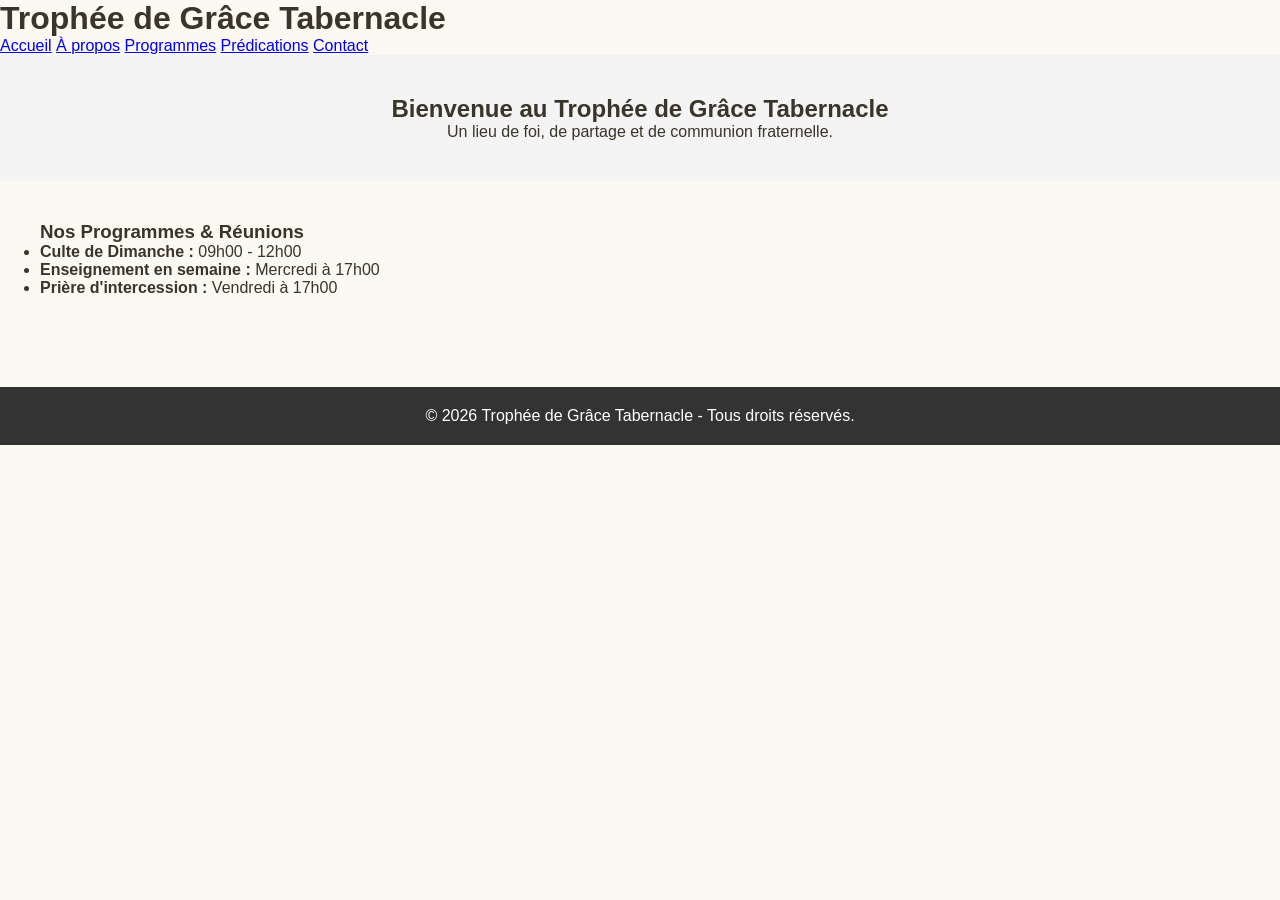
==== commit 97588c59: "Add files via upload" ====
--- a/index.html
+++ b/index.html
@@ -1,129 +1,49 @@
 <!DOCTYPE html>
 <html lang="fr">
-
 <head>
     <meta charset="UTF-8">
     <meta name="viewport" content="width=device-width, initial-scale=1.0">
+
     <title>Trophée de Grâce Tabernacle</title>
+
     <link rel="stylesheet" href="style.css">
-    
-    <!-- Liaison avec le fichier de configuration de l'application -->
-    <link rel="manifest" href="manifest.json">
-    <meta name="theme-color" content="#8a6d3b">
-    
-    <!-- Script pour activer l'application sur le téléphone -->
-    <script>
-      if ('serviceWorker' in navigator) {
-        navigator.serviceWorker.register('./sw.js')
-          .then(() => console.log('Application TGT prête !'))
-          .catch((err) => console.log('Erreur application:', err));
-      }
-    </script>
 </head>
 
 <body>
 
-    <!-- BARRE SUPÉRIEURE APPLICATION FIXE -->
-    <header class="app-header">
-        <div class="header-content">
-            <span class="menu-icon">☰</span>
-            <h1>Trophée de Grâce Tabernacle</h1>
-            <!-- Badge dynamique de version -->
-            <span id="badge-statut" class="status-badge free-badge">Version Gratuite</span>
-        </div>
+    <!-- EN-TÊTE DU SITE -->
+    <header>
+        <h1>Trophée de Grâce Tabernacle</h1>
+
+        <nav>
+            <a href="#">Accueil</a>
+            <a href="#">À propos</a>
+            <a href="#">Programmes</a>
+            <a href="#">Prédications</a>
+            <a href="#">Contact</a>
+        </nav>
     </header>
 
-    <main class="app-container">
-
-        <!-- ZONE LOGO ET APPARENCE ÉPURÉE (Sans le long texte de bienvenue) -->
-        <section class="hero-section">
-            <div class="logo-wrapper">
-                <img src="logo.png" alt="Logo TGT" class="main-logo">
-            </div>
-            
-            <!-- BARRE DE RECHERCHE GLOBALE -->
-            <div class="search-box">
-                <input type="text" id="global-search" placeholder="Rechercher un cantique, une prédication, un verset...">
-                <button type="button" class="search-btn">🔍</button>
-            </div>
+    <main>
+        <!-- SECTION BIENVENUE -->
+        <section id="accueil" style="padding: 40px; text-align: center; background-color: #f4f4f4;">
+            <h2>Bienvenue au Trophée de Grâce Tabernacle</h2>
+            <p>Un lieu de foi, de partage et de communion fraternelle.</p>
         </section>
 
-        <!-- GRILLE DE NAVIGATION EN FORME DE DOSSIERS -->
-        <section class="folder-grid">
-
-            <!-- Dossier Actualités -->
-            <a href="actualite.html" class="folder-card">
-                <div class="folder-icon-box">📰</div>
-                <span class="folder-title">Actualités</span>
-            </a>
-
-            <!-- Dossier Services / Église -->
-            <a href="services.html" class="folder-card">
-                <div class="folder-icon-box">⛪</div>
-                <span class="folder-title">Services & Église</span>
-            </a>
-
-            <!-- Dossier Multimédia (Prédications, Musiques, Photos) -->
-            <a href="multimedia.html" class="folder-card">
-                <div class="folder-icon-box">🎵</div>
-                <span class="folder-title">Multimédias</span>
-            </a>
-
-            <!-- Dossier Publications (Brochures) -->
-            <a href="publications.html" class="folder-card">
-                <div class="folder-icon-box">📚</div>
-                <span class="folder-title">Publications</span>
-            </a>
-
-            <!-- PAGE DÉDIÉE DE LA BIBLE (Prend toute la largeur en bas) -->
-            <a href="bible.html" class="folder-card full-width-card bible-theme">
-                <div class="folder-icon-box">📖</div>
-                <div class="card-text">
-                    <span class="folder-title">La Sainte Bible</span>
-                    <small>Accéder aux Écritures et lectures</small>
-                </div>
-            </a>
-
-            <!-- Lien direct pour le flux YouTube en direct -->
-            <a href="https://youtube.com" target="_blank" class="folder-card full-width-card live-theme">
-                <div class="folder-icon-box">🔴</div>
-                <div class="card-text">
-                    <span class="folder-title">Culte en Direct</span>
-                    <small>Suivez-nous sur YouTube</small>
-                </div>
-            </a>
-
+        <!-- SECTION PROGAMES / CULTES -->
+        <section id="programmes" style="padding: 40px;">
+            <h3>Nos Programmes & Réunions</h3>
+            <ul>
+                <li><strong>Culte de Dimanche :</strong> 09h00 - 12h00</li>
+                <li><strong>Enseignement en semaine :</strong> Mercredi à 17h00</li>
+                <li><strong>Prière d'intercession :</strong> Vendredi à 17h00</li>
+            </ul>
         </section>
-
-        <!-- CONTROLEUR DE VERSION PAYS (Pour vos tests d'intégration payant/gratuit) -->
-        <div class="version-toggle-zone">
-            <p>Statut actuel : <strong id="account-text" style="color: #666;">Gratuit</strong></p>
-            <button onclick="changerVersion()" class="action-btn">Simuler l'achat (Passer en Premium)</button>
-        </div>
-
     </main>
 
-    <script>
-        // Logique de simulation pour le mode Gratuit / Payant
-        function changerVersion() {
-            const badge = document.getElementById('badge-statut');
-            const text = document.getElementById('account-text');
-            
-            if (badge.classList.contains('free-badge')) {
-                badge.classList.remove('free-badge');
-                badge.classList.add('premium-badge');
-                badge.innerText = "Version Premium";
-                text.innerText = "Premium Activé (Accès illimité)";
-                text.style.color = "#d69e2e";
-            } else {
-                badge.classList.remove('premium-badge');
-                badge.classList.add('free-badge');
-                badge.innerText = "Version Gratuite";
-                text.innerText = "Gratuit";
-                text.style.color = "#666";
-            }
-        }
-    </script>
-
+    <footer style="text-align: center; padding: 20px; background-color: #333; color: white; margin-top: 50px;">
+        <p>&copy; 2026 Trophée de Grâce Tabernacle - Tous droits réservés.</p>
+    </footer>
 </body>
 </html>
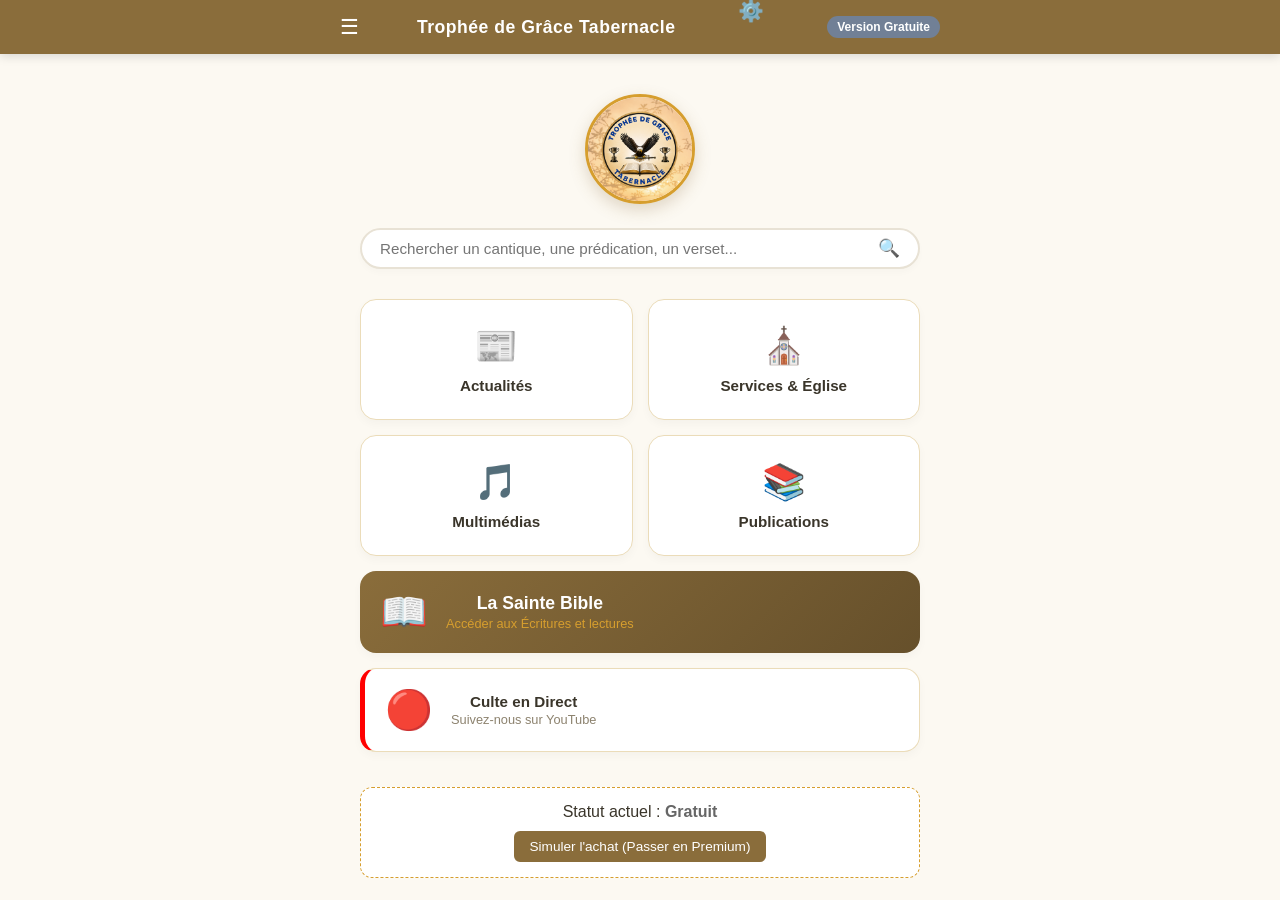
==== commit c2e48224: "Add files via upload" ====
--- a/index.html
+++ b/index.html
@@ -1,49 +1,196 @@
 <!DOCTYPE html>
 <html lang="fr">
+
 <head>
     <meta charset="UTF-8">
     <meta name="viewport" content="width=device-width, initial-scale=1.0">
-
     <title>Trophée de Grâce Tabernacle</title>
-
     <link rel="stylesheet" href="style.css">
+    
+    <!-- Liaison avec le fichier de configuration de l'application -->
+    <link rel="manifest" href="manifest.json">
+    <meta name="theme-color" content="#8a6d3b">
+    
+    <!-- Script pour activer l'application sur le téléphone -->
+    <script>
+      if ('serviceWorker' in navigator) {
+        navigator.serviceWorker.register('./sw.js')
+          .then(() => console.log('Application TGT prête !'))
+          .catch((err) => console.log('Erreur application:', err));
+      }
+    </script>
 </head>
 
 <body>
 
-    <!-- EN-TÊTE DU SITE -->
-    <header>
-        <h1>Trophée de Grâce Tabernacle</h1>
+    <!-- BARRE SUPÉRIEURE APPLICATION FIXE -->
+    <header class="app-header">
+        <div class="header-content">
+            <span class="menu-icon">☰</span>
+            <h1>Trophée de Grâce Tabernacle</h1>
+                    <button onclick="ouvrirParametres()" style="background: transparent; border: none; color: white; font-size: 1.3rem; cursor: pointer; padding: 5px; float: right; margin-top: -32px;">⚙️</button>
 
-        <nav>
-            <a href="#">Accueil</a>
-            <a href="#">À propos</a>
-            <a href="#">Programmes</a>
-            <a href="#">Prédications</a>
-            <a href="#">Contact</a>
-        </nav>
+            <!-- Badge dynamique de version -->
+            <span id="badge-statut" class="status-badge free-badge">Version Gratuite</span>
+        </div>
     </header>
 
-    <main>
-        <!-- SECTION BIENVENUE -->
-        <section id="accueil" style="padding: 40px; text-align: center; background-color: #f4f4f4;">
-            <h2>Bienvenue au Trophée de Grâce Tabernacle</h2>
-            <p>Un lieu de foi, de partage et de communion fraternelle.</p>
+    <main class="app-container">
+
+        <!-- ZONE LOGO ET APPARENCE ÉPURÉE (Sans le long texte de bienvenue) -->
+        <section class="hero-section">
+            <div class="logo-wrapper">
+                <img src="logo.png" alt="Logo TGT" class="main-logo">
+            </div>
+            
+            <!-- BARRE DE RECHERCHE GLOBALE -->
+            <div class="search-box">
+                <input type="text" id="global-search" placeholder="Rechercher un cantique, une prédication, un verset...">
+                <button type="button" class="search-btn">🔍</button>
+            </div>
         </section>
 
-        <!-- SECTION PROGAMES / CULTES -->
-        <section id="programmes" style="padding: 40px;">
-            <h3>Nos Programmes & Réunions</h3>
-            <ul>
-                <li><strong>Culte de Dimanche :</strong> 09h00 - 12h00</li>
-                <li><strong>Enseignement en semaine :</strong> Mercredi à 17h00</li>
-                <li><strong>Prière d'intercession :</strong> Vendredi à 17h00</li>
-            </ul>
+        <!-- GRILLE DE NAVIGATION EN FORME DE DOSSIERS -->
+        <section class="folder-grid">
+
+            <!-- Dossier Actualités -->
+            <a href="actualite.html" class="folder-card">
+                <div class="folder-icon-box">📰</div>
+                <span class="folder-title">Actualités</span>
+            </a>
+
+            <!-- Dossier Services / Église -->
+            <a href="services.html" class="folder-card">
+                <div class="folder-icon-box">⛪</div>
+                <span class="folder-title">Services & Église</span>
+            </a>
+
+            <!-- Dossier Multimédia (Prédications, Musiques, Photos) -->
+            <a href="multimedia.html" class="folder-card">
+                <div class="folder-icon-box">🎵</div>
+                <span class="folder-title">Multimédias</span>
+            </a>
+
+            <!-- Dossier Publications (Brochures) -->
+            <a href="publications.html" class="folder-card">
+                <div class="folder-icon-box">📚</div>
+                <span class="folder-title">Publications</span>
+            </a>
+
+            <!-- PAGE DÉDIÉE DE LA BIBLE (Prend toute la largeur en bas) -->
+            <a href="bible.html" class="folder-card full-width-card bible-theme">
+                <div class="folder-icon-box">📖</div>
+                <div class="card-text">
+                    <span class="folder-title">La Sainte Bible</span>
+                    <small>Accéder aux Écritures et lectures</small>
+                </div>
+            </a>
+
+            <!-- Lien direct pour le flux YouTube en direct -->
+            <a href="https://youtube.com" target="_blank" class="folder-card full-width-card live-theme">
+                <div class="folder-icon-box">🔴</div>
+                <div class="card-text">
+                    <span class="folder-title">Culte en Direct</span>
+                    <small>Suivez-nous sur YouTube</small>
+                </div>
+            </a>
+
         </section>
+
+        <!-- CONTROLEUR DE VERSION PAYS (Pour vos tests d'intégration payant/gratuit) -->
+        <div class="version-toggle-zone">
+            <p>Statut actuel : <strong id="account-text" style="color: #666;">Gratuit</strong></p>
+            <button onclick="changerVersion()" class="action-btn">Simuler l'achat (Passer en Premium)</button>
+        </div>
+
     </main>
 
-    <footer style="text-align: center; padding: 20px; background-color: #333; color: white; margin-top: 50px;">
-        <p>&copy; 2026 Trophée de Grâce Tabernacle - Tous droits réservés.</p>
-    </footer>
+    <script>
+        // Logique de simulation pour le mode Gratuit / Payant
+        function changerVersion() {
+            const badge = document.getElementById('badge-statut');
+            const text = document.getElementById('account-text');
+            
+            if (badge.classList.contains('free-badge')) {
+                badge.classList.remove('free-badge');
+                badge.classList.add('premium-badge');
+                badge.innerText = "Version Premium";
+                text.innerText = "Premium Activé (Accès illimité)";
+                text.style.color = "#d69e2e";
+            } else {
+                badge.classList.remove('premium-badge');
+                badge.classList.add('free-badge');
+                badge.innerText = "Version Gratuite";
+                text.innerText = "Gratuit";
+                text.style.color = "#666";
+            }
+        }
+    </script>
+
 </body>
+<!-- FENÊTRE FLOTTANTE DES PARAMÈTRES (MODAL) -->
+<div id="settings-popup" style="display: none; position: fixed; top: 0; left: 0; width: 100vw; height: 100vh; background: rgba(0,0,0,0.7); z-index: 3000; justify-content: center; align-items: center; padding: 20px;">
+    <div style="background: #1a1f26; border: 2px solid #d69e2e; border-radius: 16px; width: 100%; max-width: 340px; padding: 20px; color: #fff; box-shadow: 0 4px 20px rgba(0,0,0,0.5); font-family: 'Segoe UI', sans-serif;">
+        
+        <div style="display: flex; justify-content: space-between; align-items: center; border-bottom: 1px dashed #2d3748; padding-bottom: 10px; margin-bottom: 15px;">
+            <h3 style="font-size: 1.1rem; color: #d69e2e; margin: 0;">⚙️ Paramètres de l'App</h3>
+            <button onclick="fermerParametres()" style="background: transparent; border: none; color: #a0aec0; font-weight: bold; cursor: pointer; font-size: 1.1rem;">❌</button>
+        </div>
+
+        <!-- OPTION 1 : SÉLECTION DU THÈME -->
+        <div style="margin-bottom: 15px;">
+            <label style="font-size: 0.75rem; font-weight: bold; color: #a0aec0; display: block; margin-bottom: 5px; text-transform: uppercase;">Changement de Thème</label>
+            <select id="app-theme-select" onchange="changerThemeGlobal(this.value)" style="width: 100%; background: #2d3748; color: white; border: 1px solid #444; padding: 8px; border-radius: 6px; outline: none; cursor: pointer;">
+                <option value="sombre" selected>Noir Artistique (Par défaut)</option>
+                <option value="beige">Beige Tabernacle</option>
+                <option value="blanc">Blanc Classique</option>
+            </select>
+        </div>
+
+        <!-- OPTION 2 : SÉLECTION DE LA POLICE -->
+        <div style="margin-bottom: 20px;">
+            <label style="font-size: 0.75rem; font-weight: bold; color: #a0aec0; display: block; margin-bottom: 5px; text-transform: uppercase;">Police de l'application</label>
+            <select id="app-font-select" onchange="changerPoliceGlobale(this.value)" style="width: 100%; background: #2d3748; color: white; border: 1px solid #444; padding: 8px; border-radius: 6px; outline: none; cursor: pointer;">
+                <option value="'Segoe UI', sans-serif">Segoe UI (Moderne)</option>
+                <option value="'Arial', sans-serif">Arial</option>
+                <option value="'Georgia', serif">Georgia (Écritures)</option>
+            </select>
+        </div>
+
+        <!-- ACCÈS AU BLOC-NOTES -->
+        <div style="border-top: 1px solid #2d3748; padding-top: 15px; text-align: center;">
+            <a href="blocnotes.html" style="display: block; width: 100%; background: #0b4c8c; color: white; text-decoration: none; padding: 12px; border-radius: 8px; font-weight: bold; font-size: 0.9rem; box-shadow: 0 4px 10px rgba(11, 76, 140, 0.2);">
+                📝 Ouvrir mon Bloc-notes du Culte
+            </a>
+        </div>
+    </div>
+</div>
+
+<!-- LE SCRIPT DES PARAMÈTRES -->
+<script>
+    function ouvrirParametres() {
+        document.getElementById('settings-popup').style.display = 'flex';
+    }
+    function fermerParametres() {
+        document.getElementById('settings-popup').style.display = 'none';
+    }
+
+    function changerThemeGlobal(theme) {
+        if (theme === 'sombre') {
+            document.body.style.backgroundColor = '#12161a';
+            document.body.style.color = '#e2e8f0';
+        } else if (theme === 'beige') {
+            document.body.style.backgroundColor = '#f4ecd8';
+            document.body.style.color = '#3a352a';
+        } else if (theme === 'blanc') {
+            document.body.style.backgroundColor = '#ffffff';
+            document.body.style.color = '#2d3748';
+        }
+    }
+
+    function changerPoliceGlobale(police) {
+        document.body.style.fontFamily = police;
+    }
+</script>
+
 </html>
